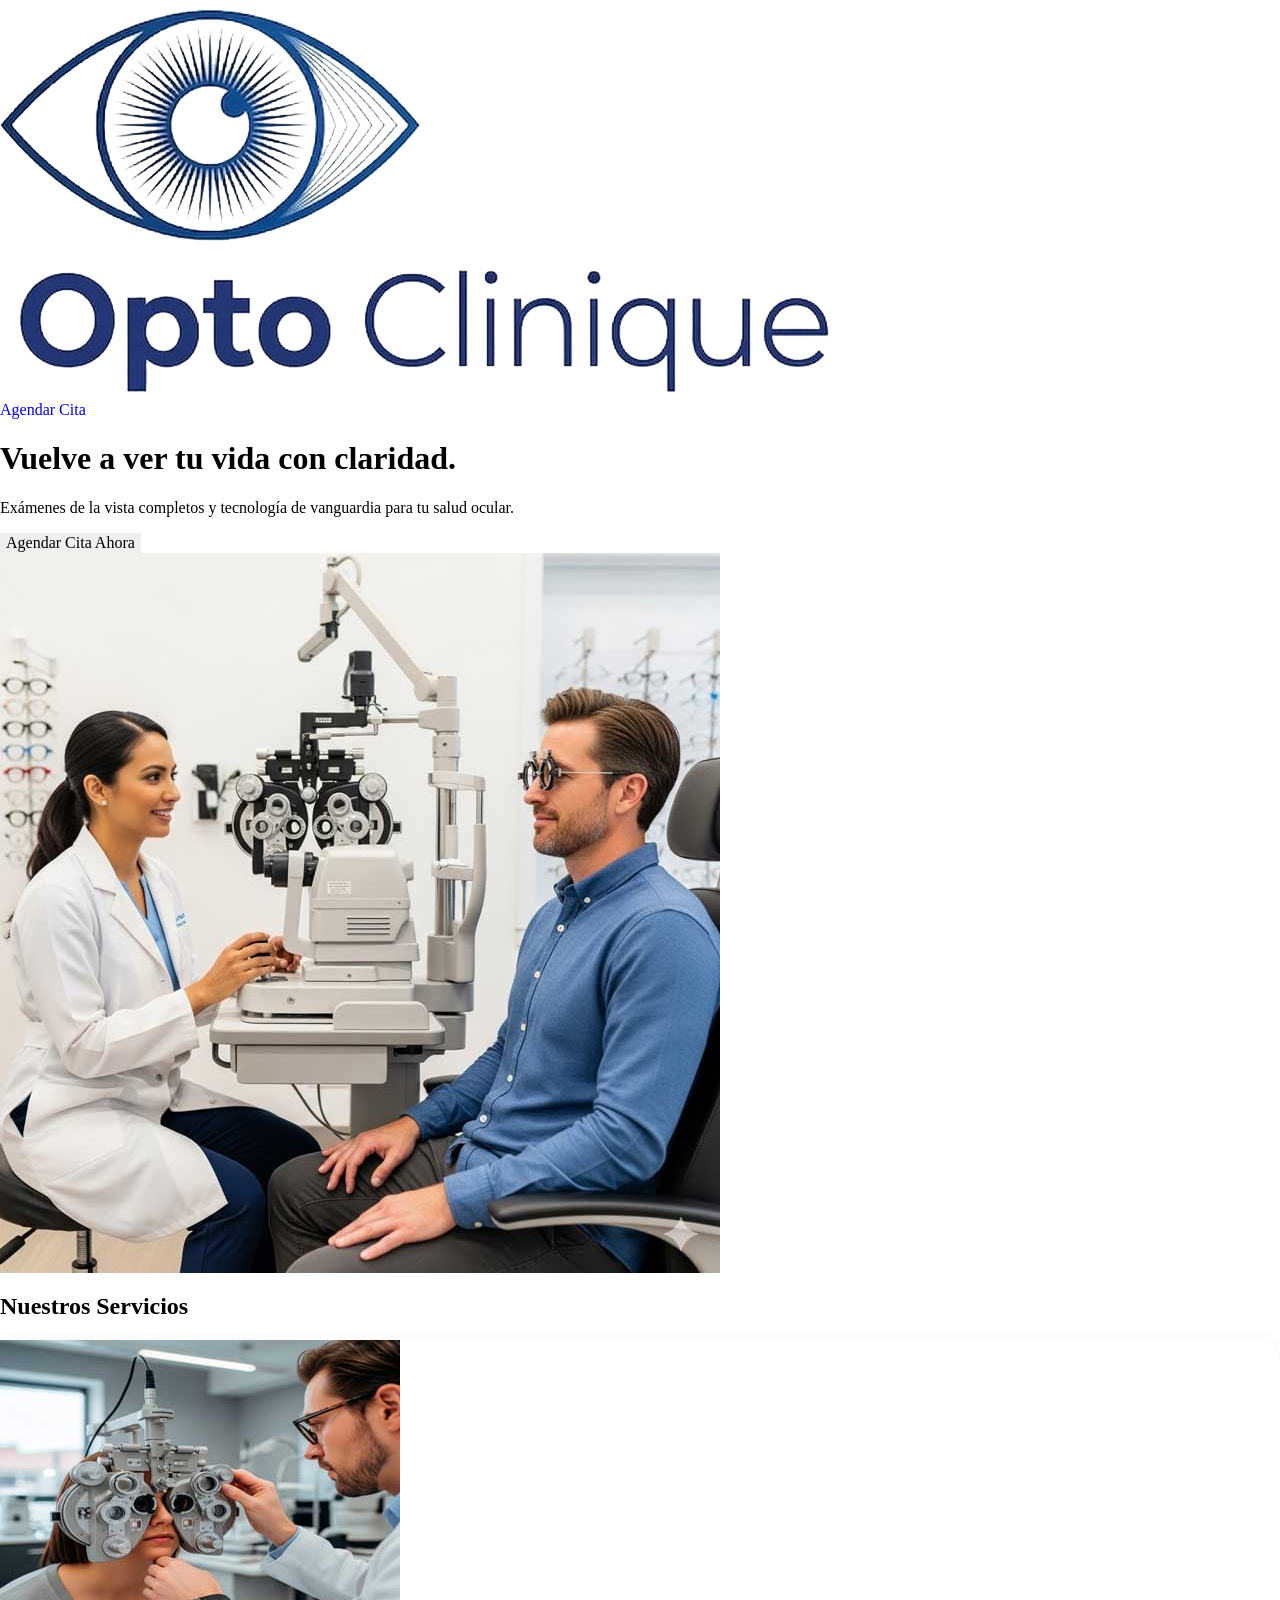
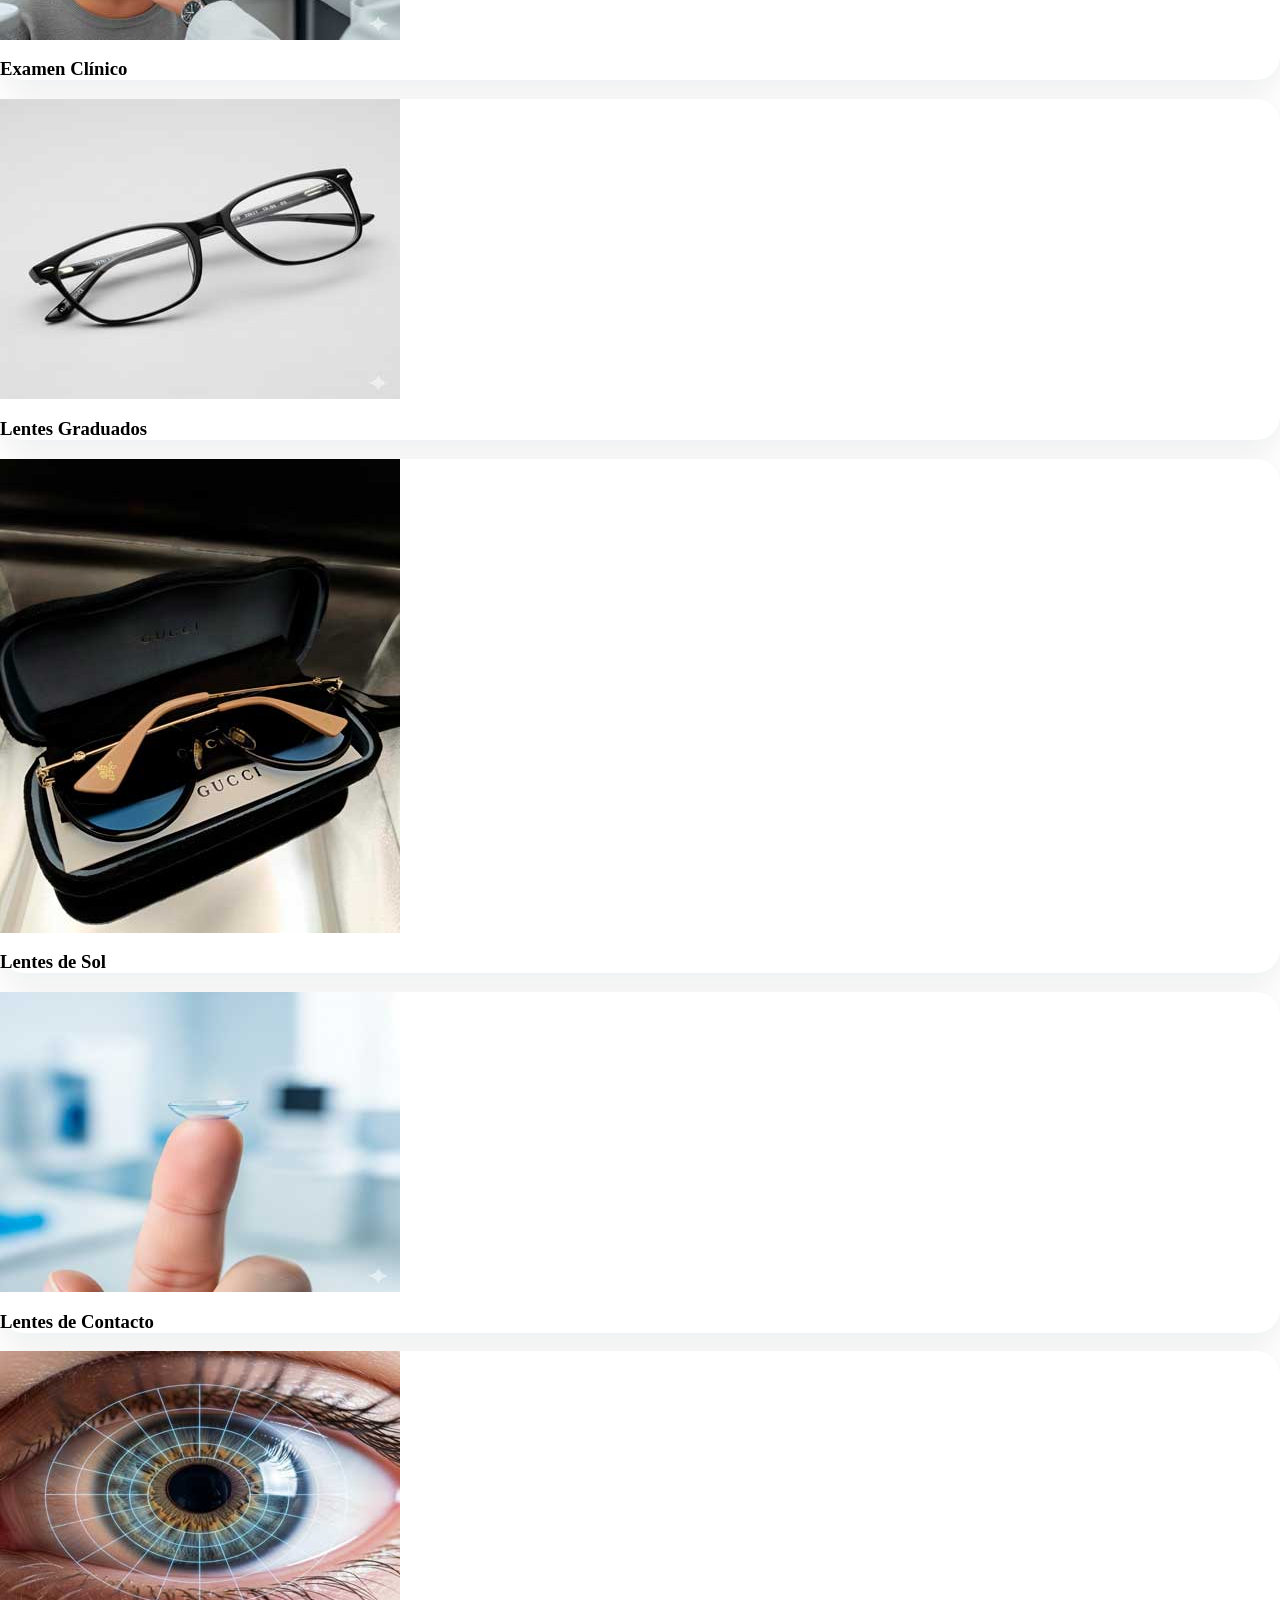
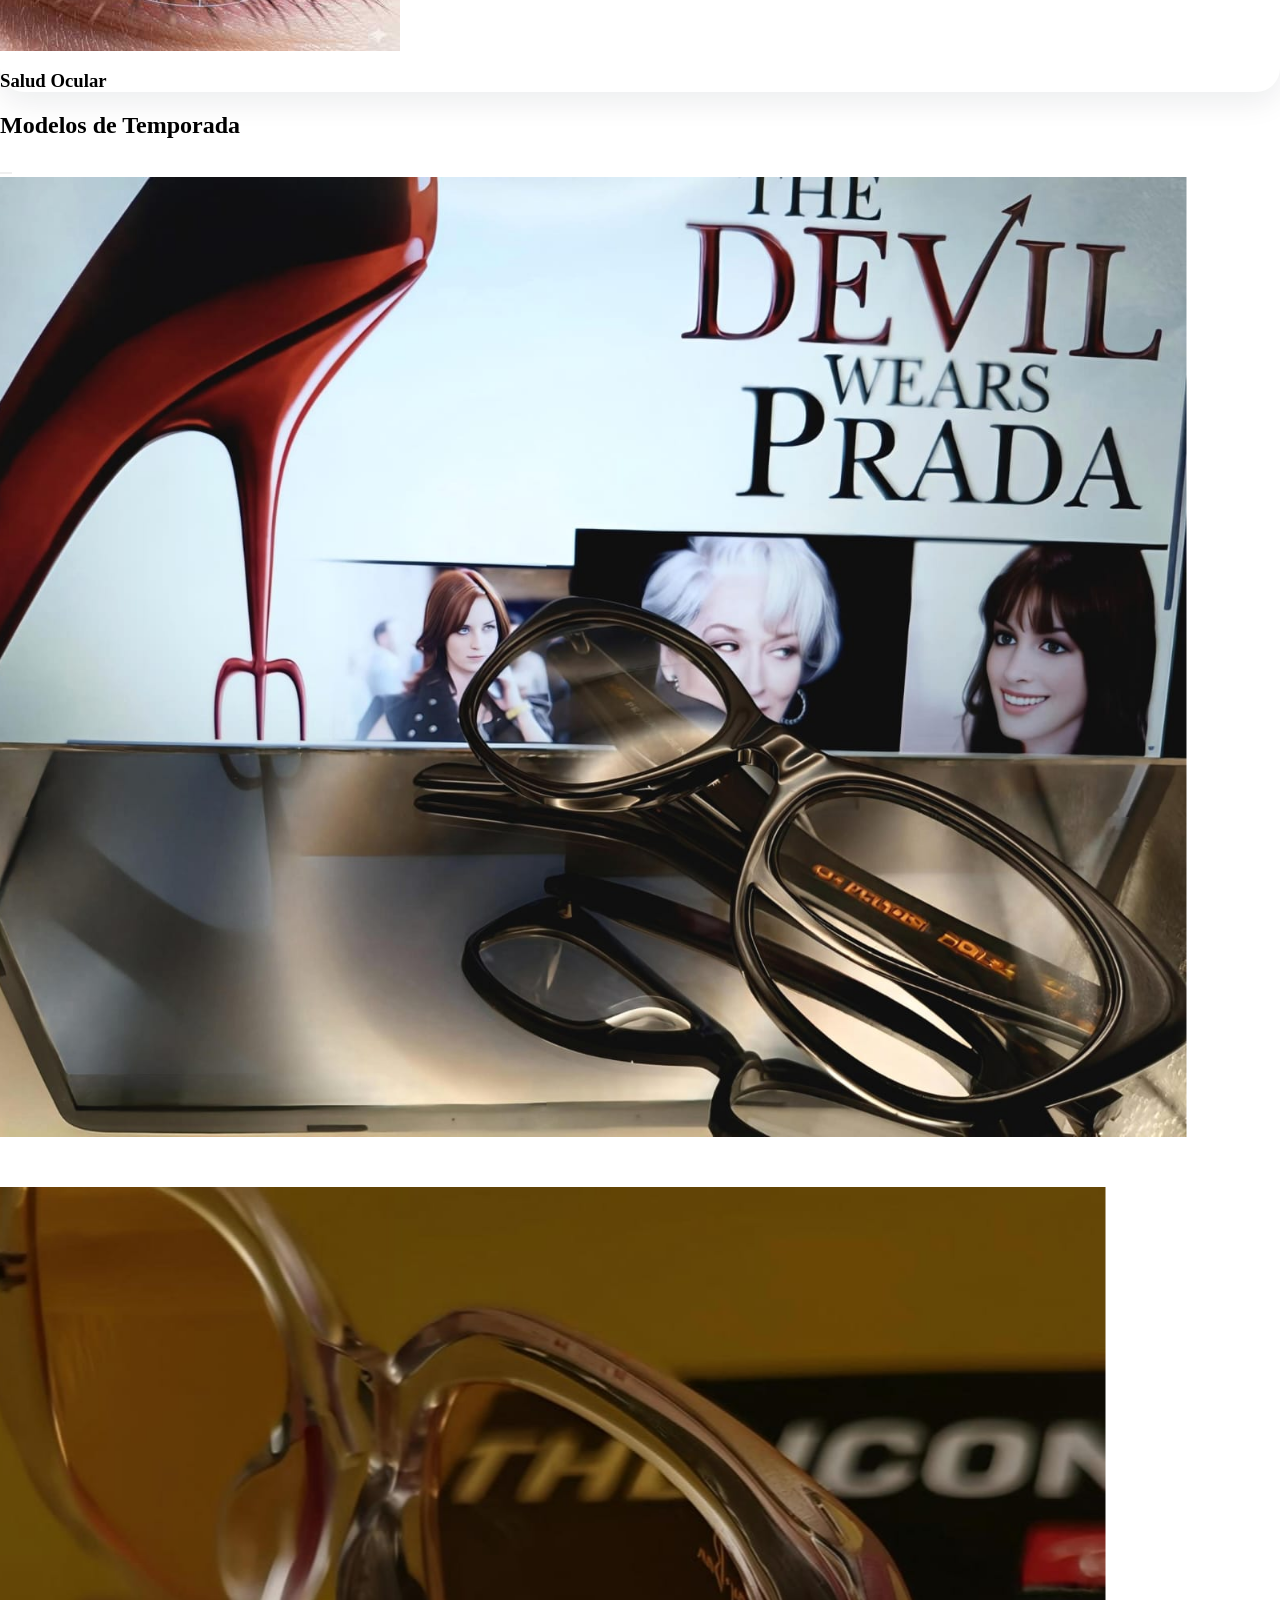
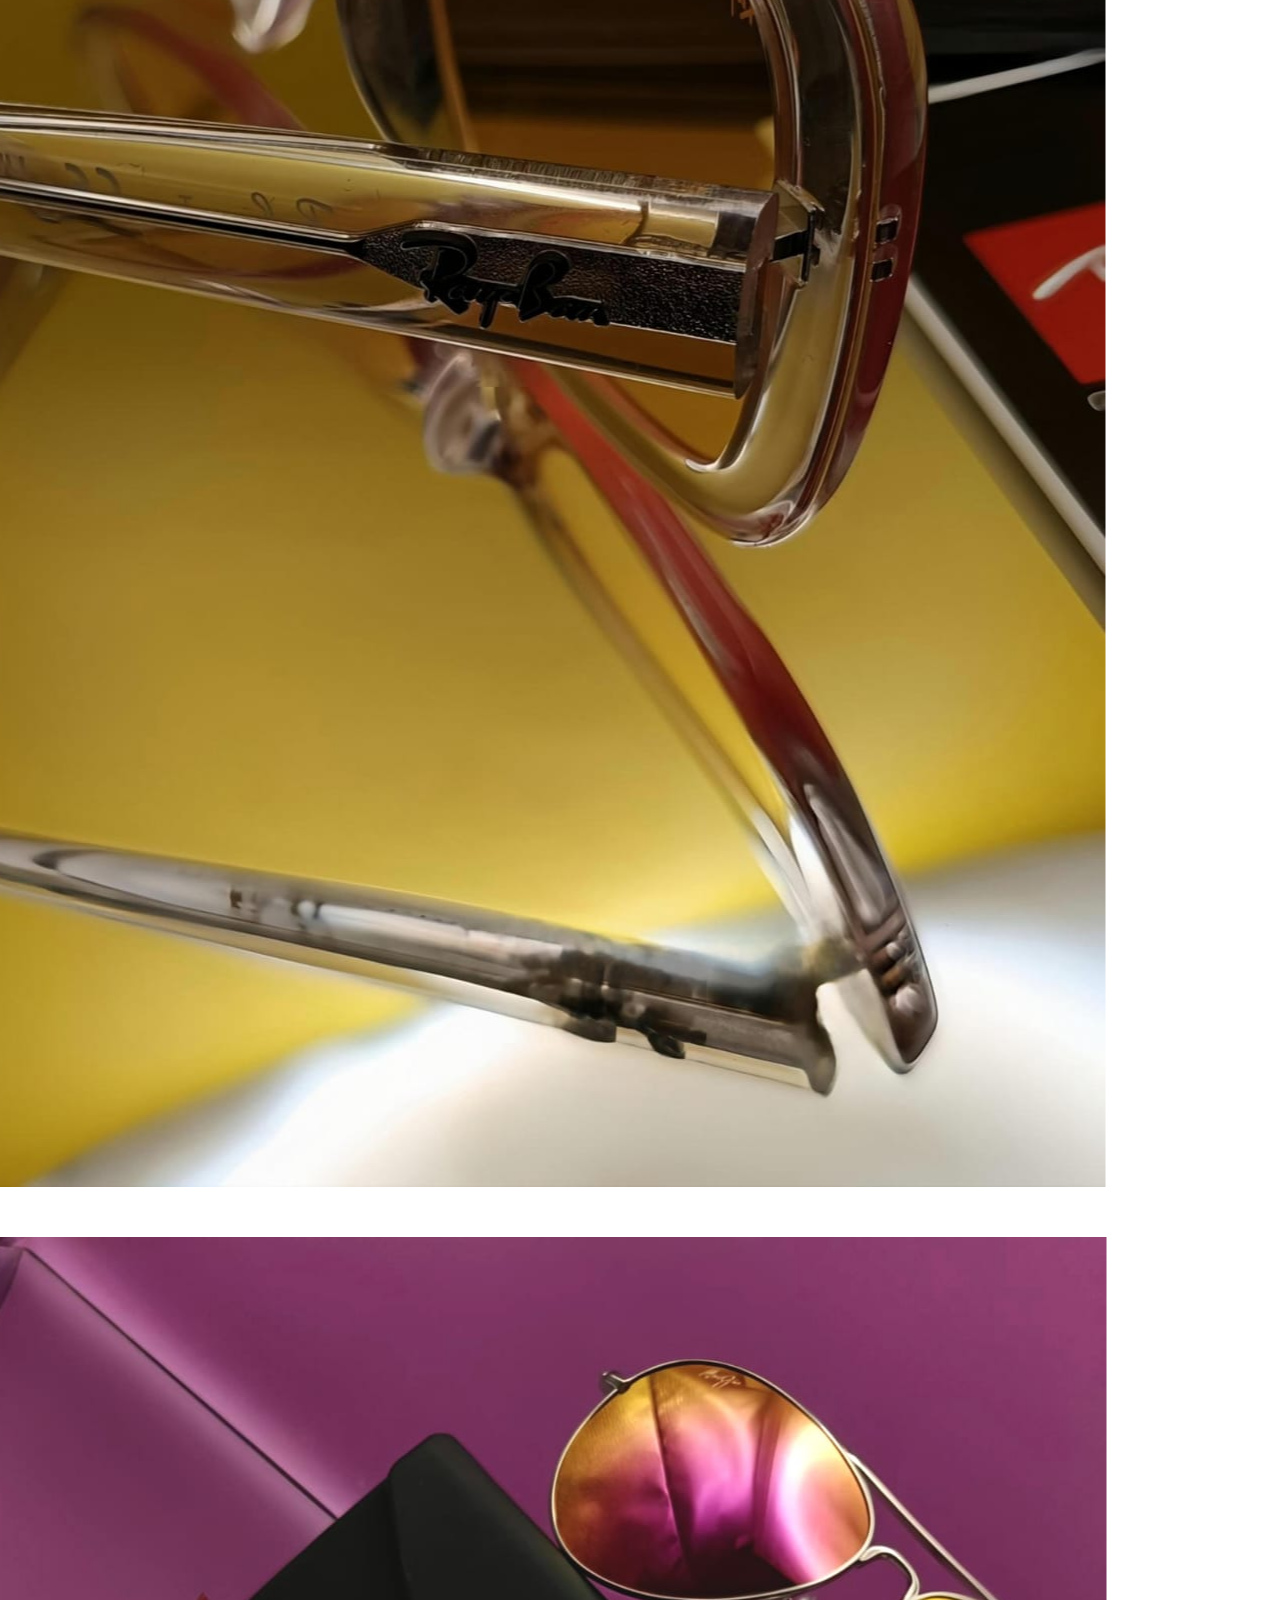
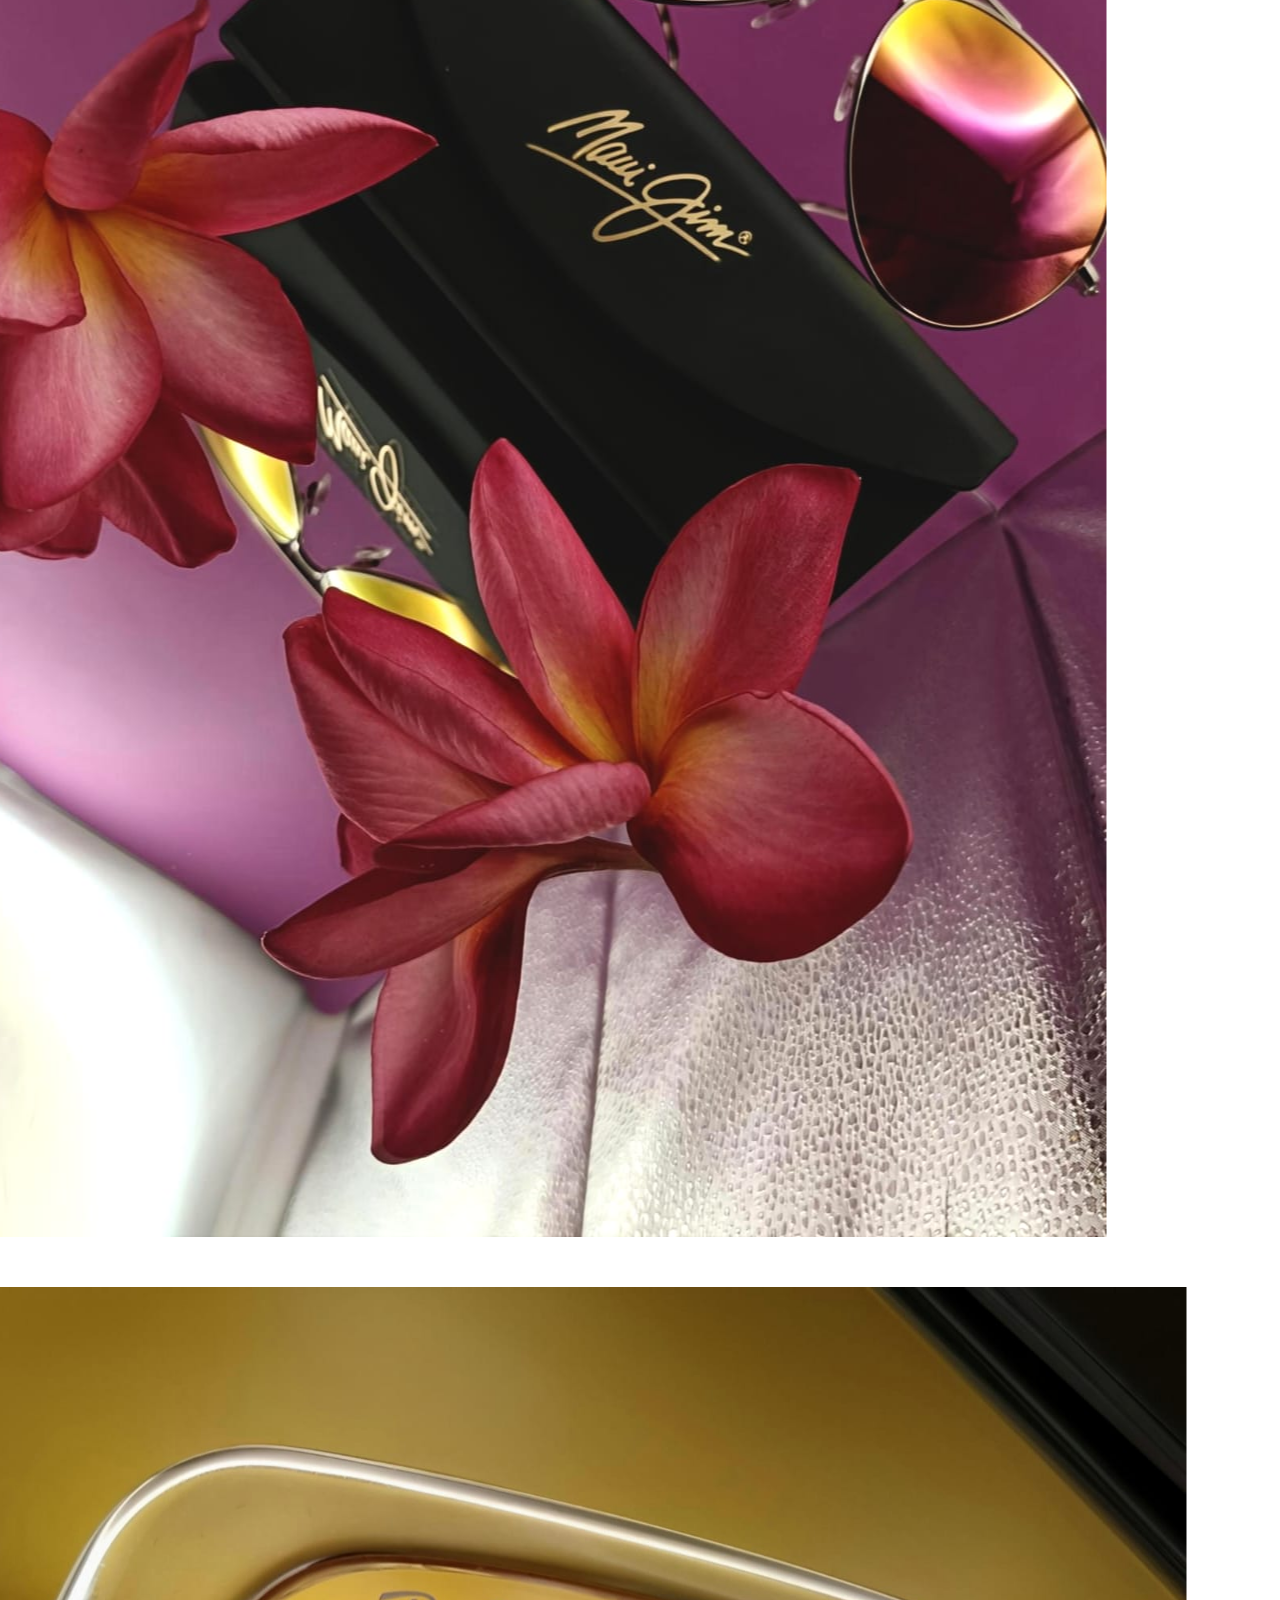
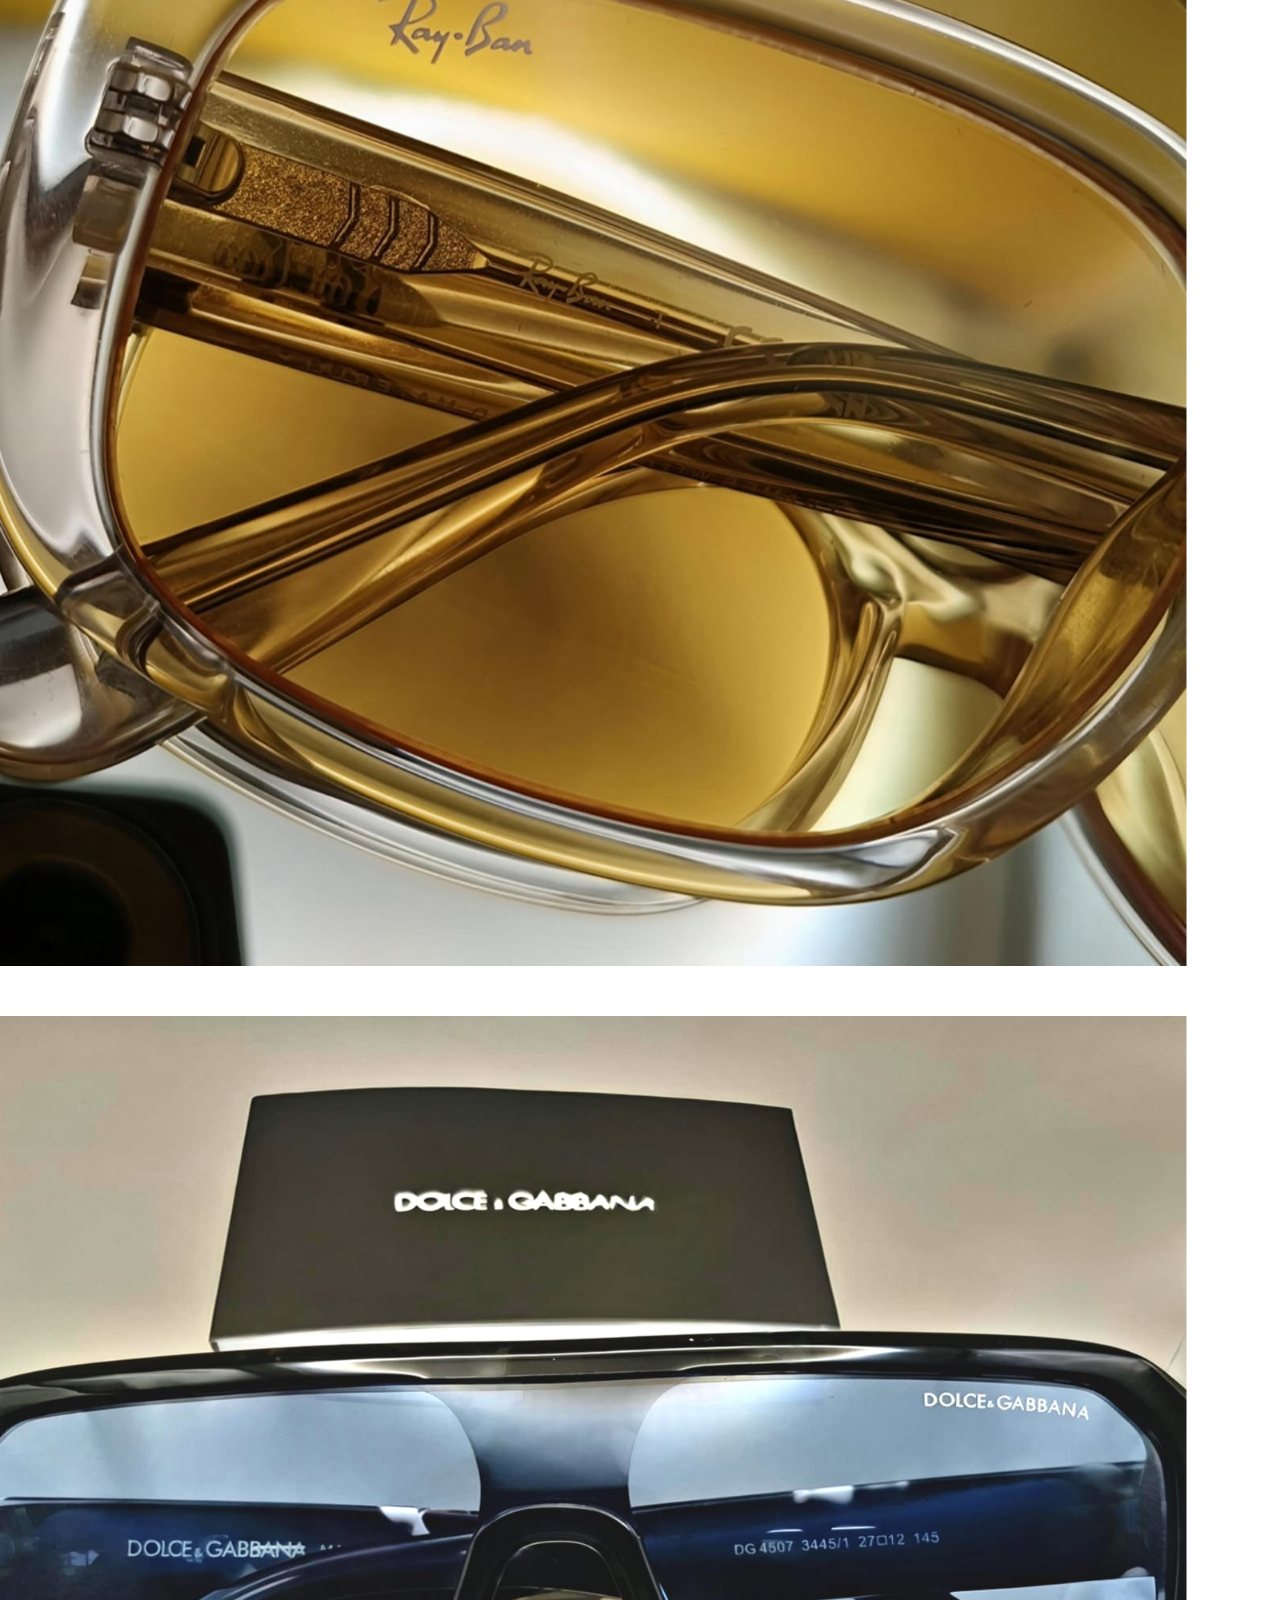
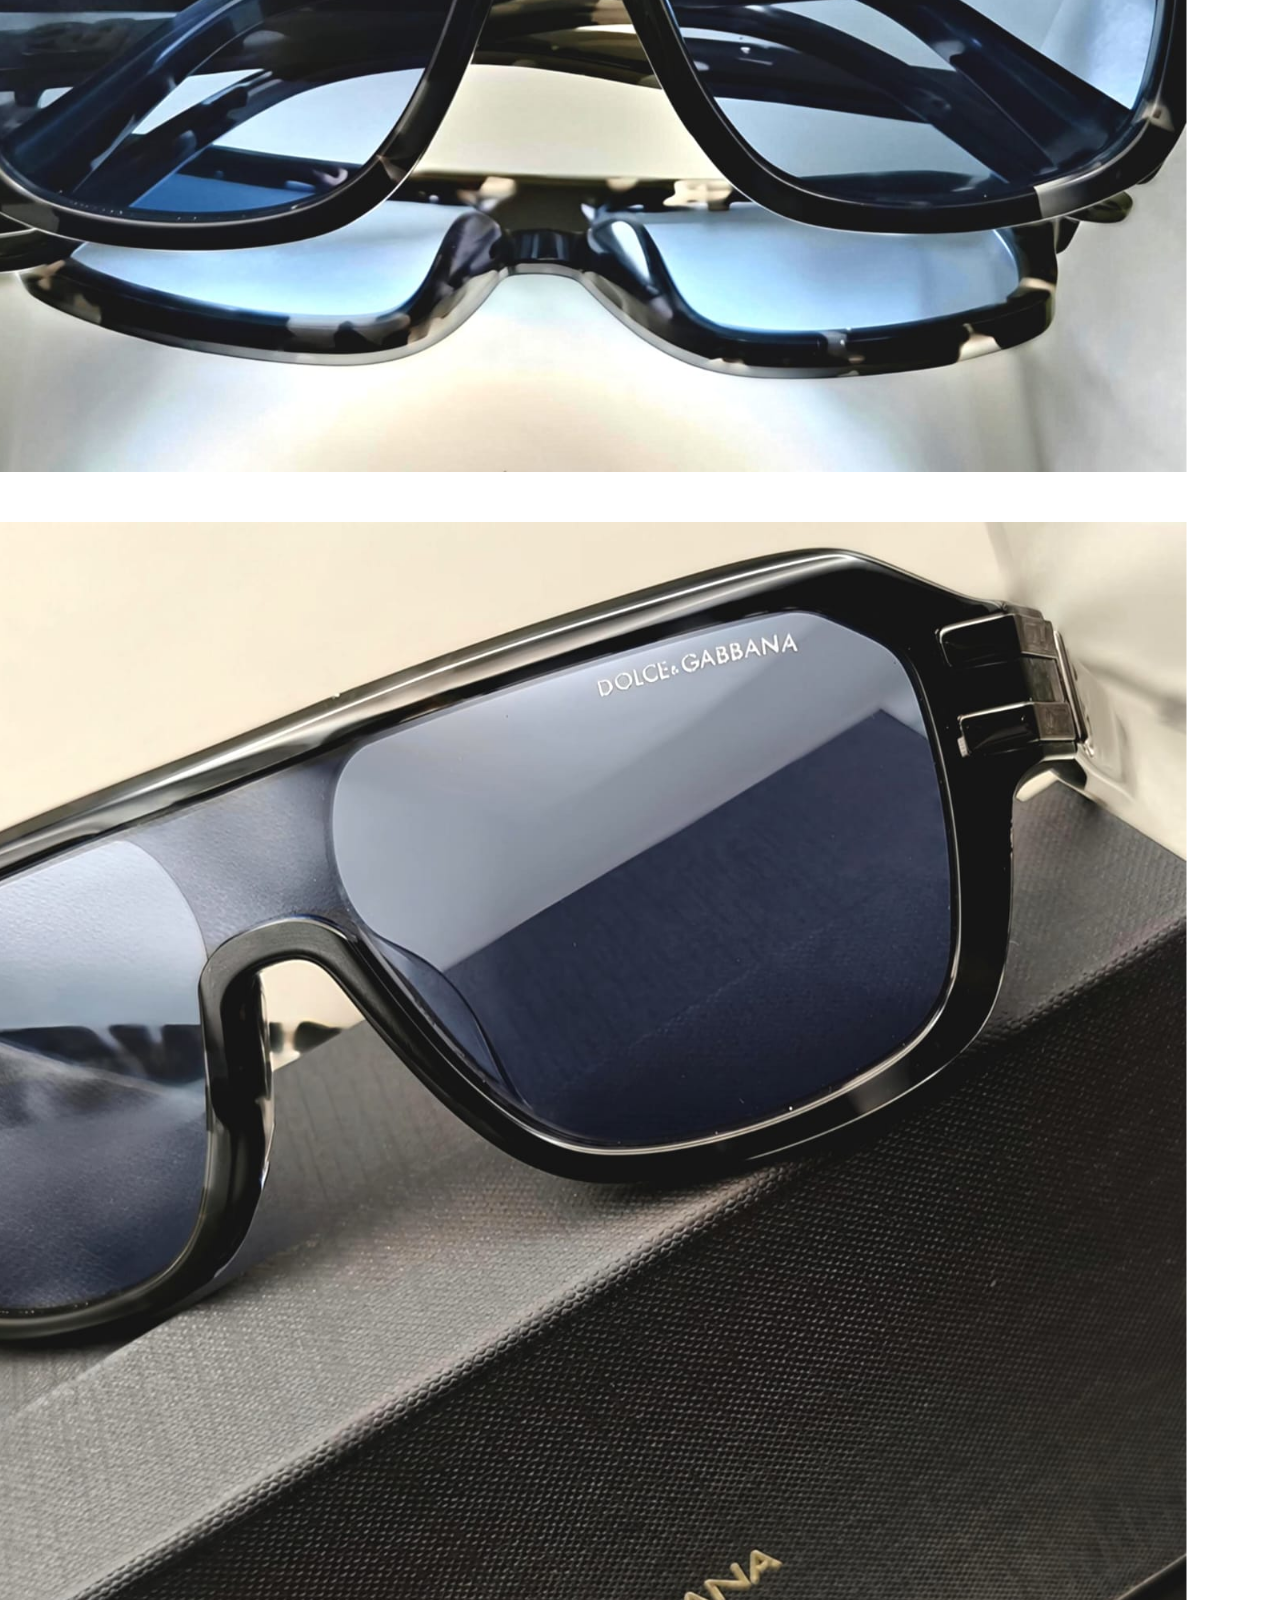
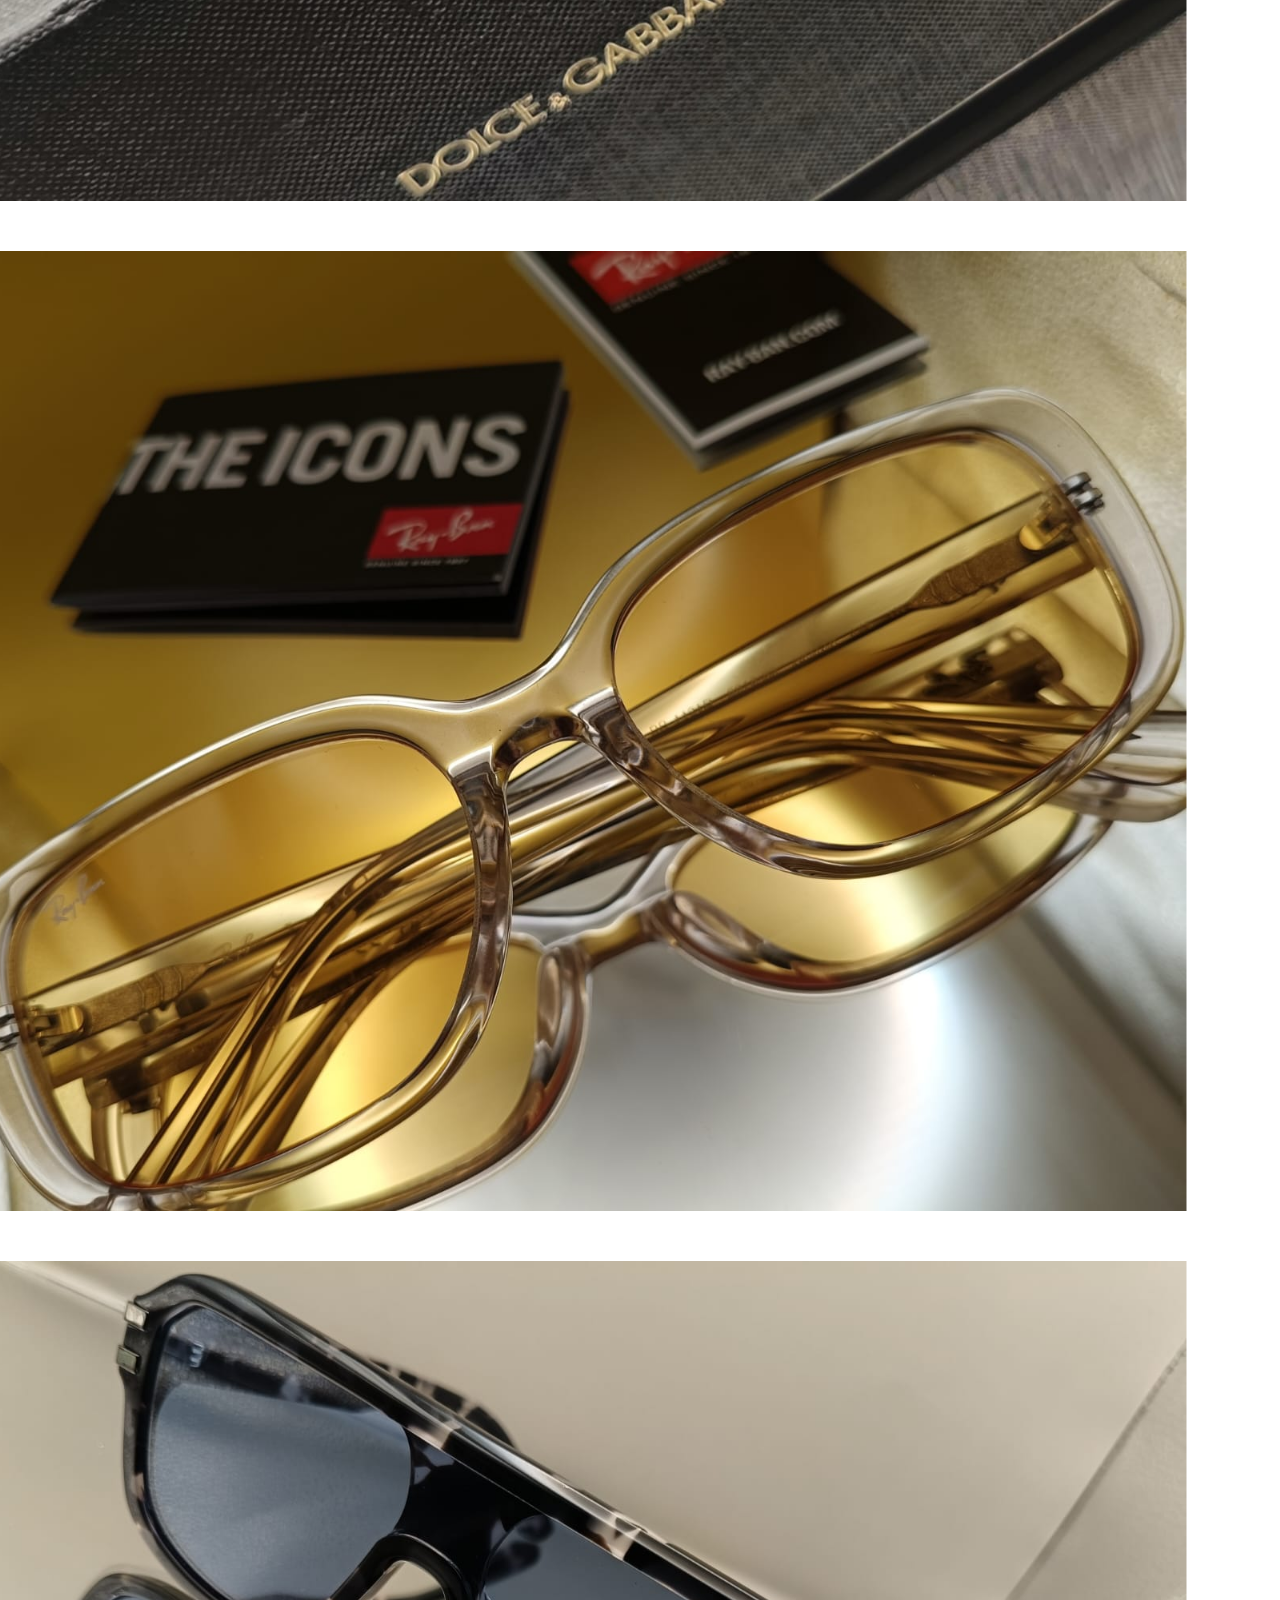
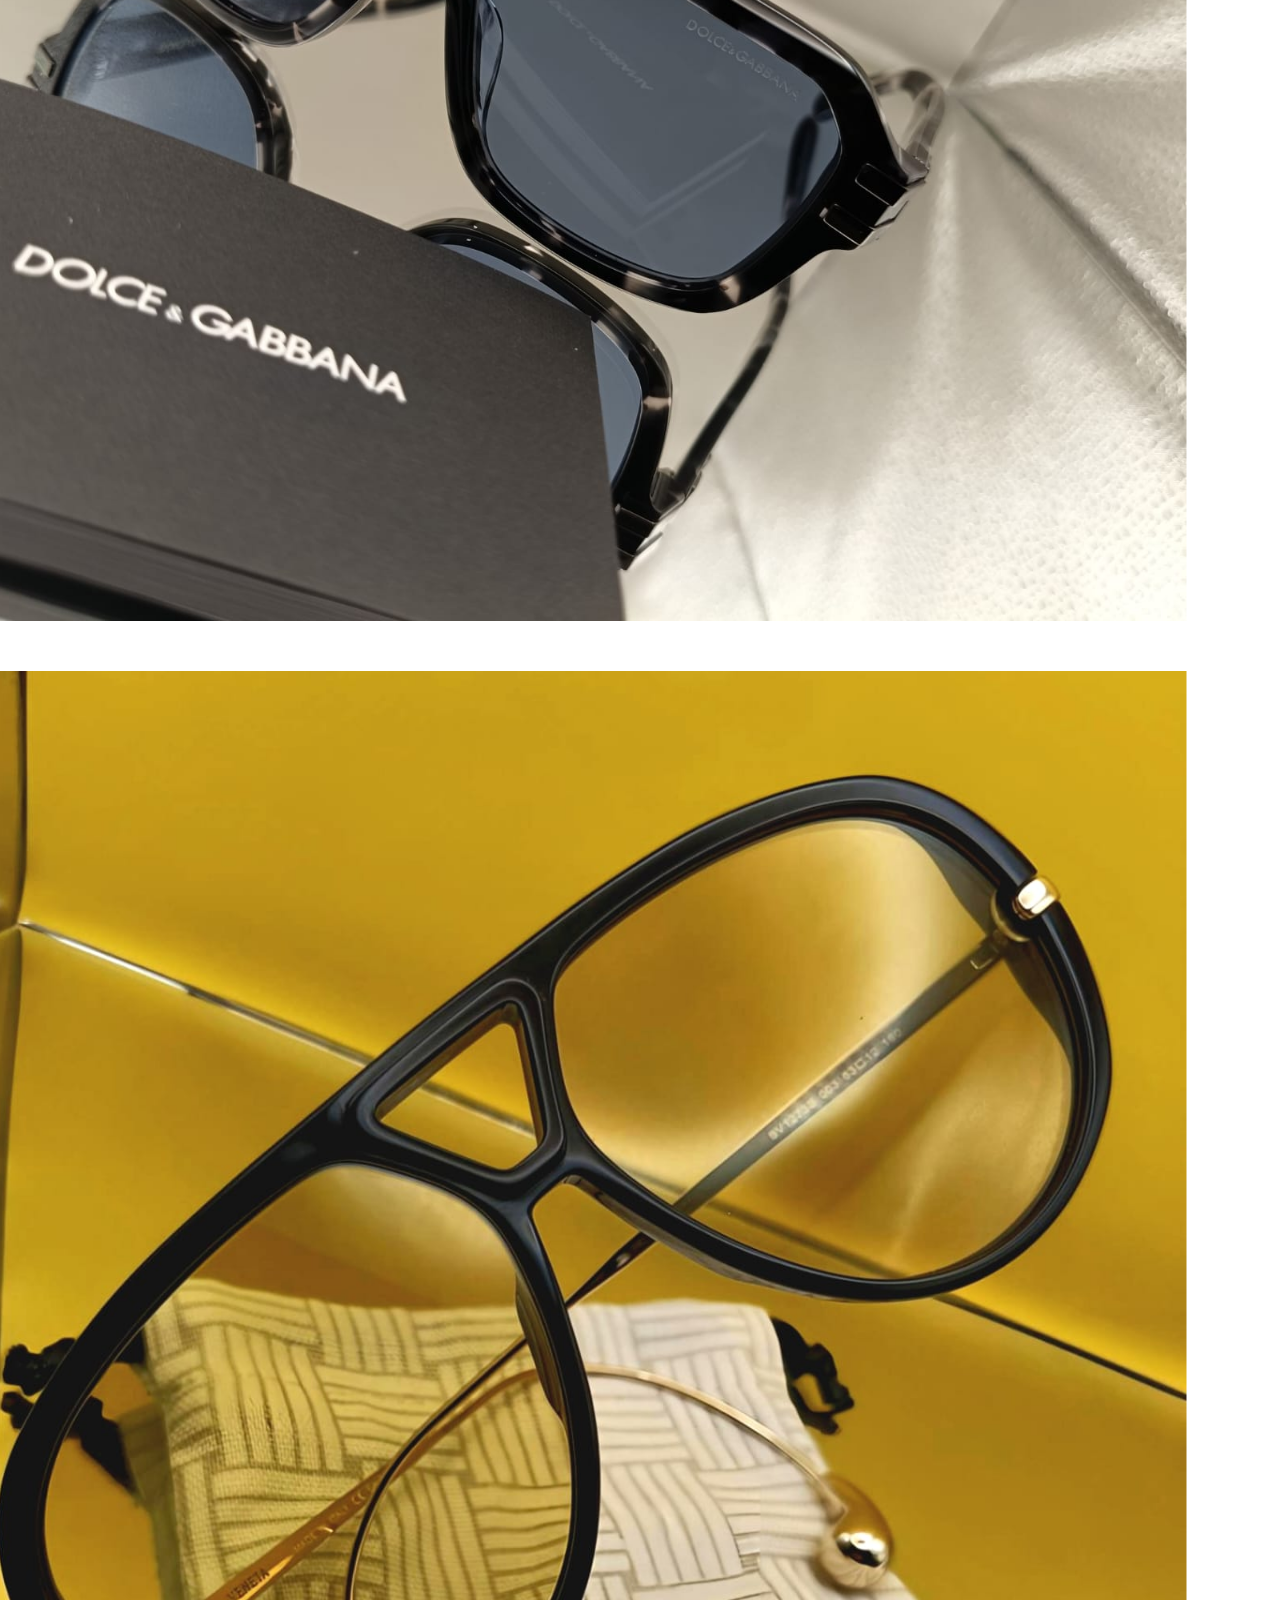
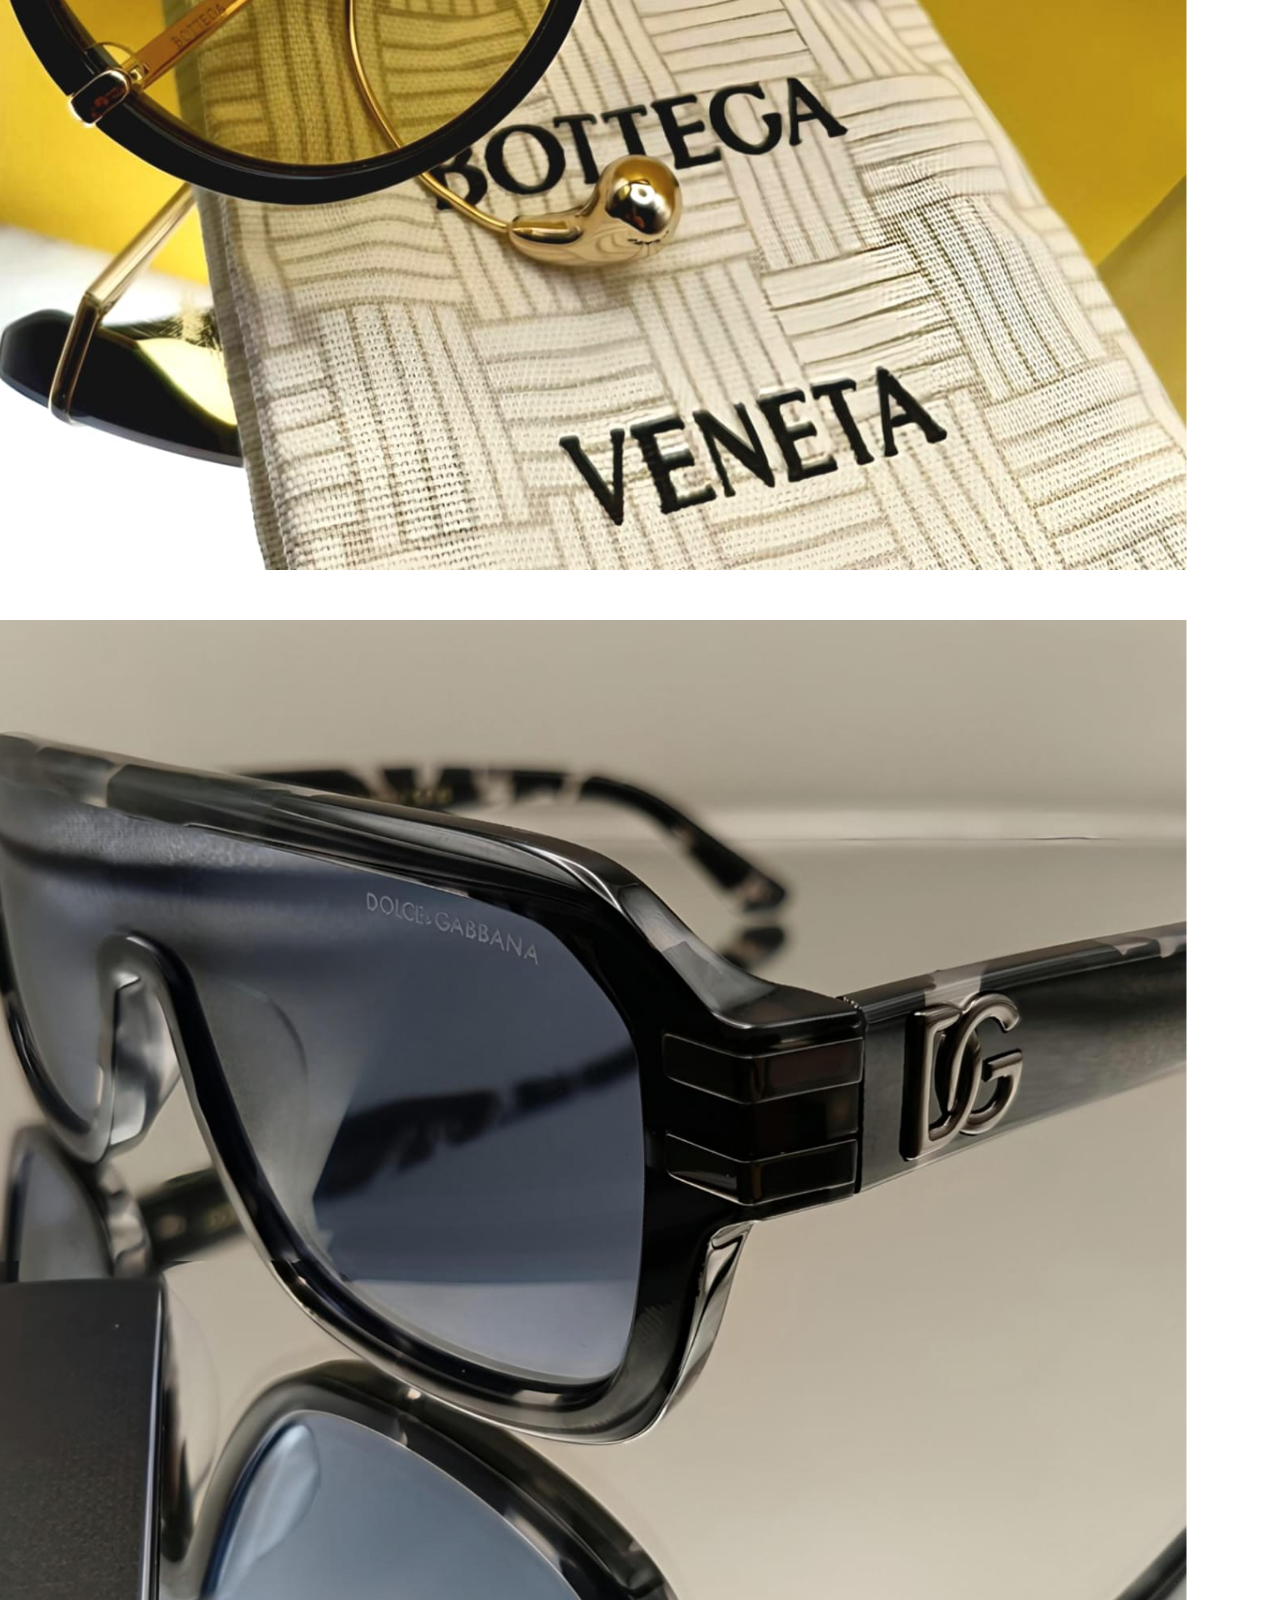
==== index.html @ f57ccebe "Version1 estable" ====
<!DOCTYPE html>
<html lang="es">
    <head>
        <meta charset="UTF-8">
        <meta name="viewport" content="width=device-width, initial-scale=1.0">
        <meta property="og:type" content="website">
        <meta property="og:url" content="https://tu-dominio.com/">
        <meta property="og:title"
            content="Opto Clinique | Salud Visual Especializada">
        <meta property="og:description"
            content="Vuelve a ver la vida con claridad. Agenda tu examen de la vista hoy mismo en Emiliano Zapata.">

        <meta property="og:image"
            content="https://tu-dominio.com/images/og-image.jpg">
        <meta property="og:image:width" content="1200">
        <meta property="og:image:height" content="630">

        <link rel="icon" type="image/x-icon" href="favicon.ico">
        <title>Opto Clinique | Expertos en salud visual</title>
        <meta name="description"
            content="Especialistas en optometría clínica. Examen de la vista profesional, adaptación de lentes y diagnóstico de salud visual.">
        <link rel="icon" type="image/x-icon" href="images/favicon.ico">

        <script src="https://cdn.tailwindcss.com"></script>
        <script src="https://unpkg.com/lucide@latest"></script>
        <link rel="stylesheet" href="style.css">
    </head>

    <body class="bg-slate-50 text-slate-800 font-sans">

        <nav
            class="sticky top-0 z-40 bg-white/80 backdrop-blur-md border-b border-slate-200">
            <div
                class="max-w-7xl mx-auto px-4 h-16 relative flex items-center justify-between">
                <div class="flex items-center gap-3">
                    <img src="images/logo.png" alt="Logo"
                        class="h-10 w-auto object-contain">
                    <img src="images/name.png" alt="Opto Clinique"
                        class="h-8 w-auto object-contain hidden md:block">
                </div>

                <div class="ml-auto">
                    <a
                        href="https://wa.me/527773394462?text=Hola%20me%20podr%C3%ADa%20dar%20m%C3%A1s%20informaci%C3%B3n%20sobre%20los%20servicios%20de%20OptoClinique%20por%20favor."
                        target="_blank"
                        class="bg-blue-600 hover:bg-blue-700 text-white px-5 py-2 rounded-full text-sm font-semibold transition inline-block whitespace-nowrap">
                        Agendar Cita
                    </a>
                </div>
            </div>
        </nav>

        <header
            class="relative bg-blue-900 text-white py-20 lg:py-32 overflow-hidden">
            <div
                class="max-w-7xl mx-auto px-4 grid lg:grid-cols-2 gap-12 items-center">
                <div class="z-10 text-center lg:text-left">
                    <h1
                        class="text-4xl lg:text-6xl font-extrabold leading-tight">
                        Vuelve a ver tu vida con <span
                            class="text-blue-400">claridad.</span>
                    </h1>
                    <p class="mt-6 text-lg text-blue-100">Exámenes de la vista
                        completos y tecnología de vanguardia para tu salud
                        ocular.</p>
                    <button onclick="toggleModal()"
                        class="mt-10 bg-white text-blue-900 px-8 py-4 rounded-xl font-bold hover:bg-blue-50 transition">
                        Agendar Cita Ahora
                    </button>
                </div>
                <div class="hidden lg:block">
                    <img src="images/optometrista.jpg" alt="Optometrista"
                        class="rounded-2xl shadow-2xl border-4 border-white/10 object-cover w-full h-[500px]">
                </div>
            </div>
        </header>

        <section class="py-20 max-w-7xl mx-auto px-4">
            <div class="text-center mb-16">
                <h2 class="text-3xl font-bold">Nuestros Servicios</h2>
                <div class="h-1 w-20 bg-blue-500 mx-auto mt-4"></div>
            </div>

            <div class="grid grid-cols-1 md:grid-cols-2 lg:grid-cols-5 gap-6">
                <article
                    class="service-card bg-white rounded-2xl shadow-sm border border-slate-100 p-6 cursor-pointer"
                    onclick="openServiceModal('Examen Clínico', 'images/examen_ocular.jpg', 'Realizamos una evaluación visual completa con equipo de última generación para detectar anomalías y corregir tu visión de forma precisa.')">
                    <img src="images/examen_ocular.jpg"
                        class="rounded-xl mb-4 h-40 w-full object-cover">
                    <h3 class="font-bold">Examen Clínico</h3>
                </article>

                <article
                    class="service-card bg-white rounded-2xl shadow-sm border border-slate-100 p-6 cursor-pointer"
                    onclick="openServiceModal('Lentes Graduados', 'images/lentes_graduado.jpg', 'Contamos con una amplia variedad de armazones y materiales de lentes (Antirreflejante, Blue Light, Fotocromáticos) para tu comodidad diaria.')">
                    <img src="images/lentes_graduado.jpg"
                        class="rounded-xl mb-4 h-40 w-full object-cover">
                    <h3 class="font-bold">Lentes Graduados</h3>
                </article>

                <article
                    class="service-card bg-white rounded-2xl shadow-sm border border-slate-100 p-6 cursor-pointer"
                    onclick="openServiceModal('Lentes de Sol', 'images/sol/lente2.jpg', 'Protege tus ojos de los rayos UV con modelos de temporada que combinan estilo y salud visual.')">
                    <img src="images/lente2.jpg"
                        class="rounded-xl mb-4 h-40 w-full object-cover">
                    <h3 class="font-bold">Lentes de Sol</h3>
                </article>

                <article
                    class="service-card bg-white rounded-2xl shadow-sm border border-slate-100 p-6 cursor-pointer"
                    onclick="openServiceModal('Lentes de Contacto', 'images/lentes_de_contacto.jpg', 'Adaptación profesional de lentes de contacto blandos, cosméticos y tóricos para quienes prefieren libertad total sin armazones.')">
                    <img src="images/lentes_de_contacto.jpg"
                        class="rounded-xl mb-4 h-40 w-full object-cover">
                    <h3 class="font-bold">Lentes de Contacto</h3>
                </article>

                <article
                    class="service-card bg-white rounded-2xl shadow-sm border border-slate-100 p-6 cursor-pointer"
                    onclick="openServiceModal('Salud Ocular', 'images/salud_ocular.jpg', 'Detección oportuna de padecimientos oculares y asesoría para el cuidado preventivo de tu vista.')">
                    <img src="images/salud_ocular.jpg"
                        class="rounded-xl mb-4 h-40 w-full object-cover">
                    <h3 class="font-bold">Salud Ocular</h3>
                </article>
            </div>
        </section>

        <section class="py-20 bg-slate-100 overflow-hidden">
            <div class="max-w-7xl mx-auto px-4 text-center mb-12">
                <h2 class="text-3xl font-bold">Modelos de Temporada</h2>
                <div class="h-1 w-20 bg-blue-500 mx-auto mt-4"></div>
            </div>

            <div class="relative max-w-7xl mx-auto">
                <button type="button" id="seasonPrevBtn"
                    class="absolute left-0 top-1/2 -translate-y-1/2 z-10 bg-white rounded-full w-12 h-12 shadow flex items-center justify-center hover:bg-slate-50 transition">
                    <i data-lucide="chevron-left"></i>
                </button>

                <div class="overflow-hidden px-14">
                    <div id="seasonCarouselTrack" class="flex gap-6 w-max">
                        <script>
                        const track = document.currentScript.parentElement;
                        for(let i=1; i<=26; i++) {
                            track.innerHTML += `
                                <article class="season-card min-w-[220px] max-w-[220px] bg-white p-3 rounded-2xl shadow transition">
                                    <div onclick="openGalleryModal(${i-1})" class="cursor-pointer overflow-hidden rounded-xl">
                                        <img src="images/photo${i}.jpg" alt="Modelo ${i}" class="w-full aspect-square object-cover rounded-xl" onerror="this.src='https://via.placeholder.com/220?text=Foto+${i}'">
                                    </div>
                                    <p class="text-center mt-2 font-bold text-sm">Modelo ${i}</p>
                                </article>`;
                        }
                    </script>
                    </div>
                </div>

                <button type="button" id="seasonNextBtn"
                    class="absolute right-0 top-1/2 -translate-y-1/2 z-10 bg-white rounded-full w-12 h-12 shadow flex items-center justify-center hover:bg-slate-50 transition">
                    <i data-lucide="chevron-right"></i>
                </button>
            </div>
        </section>

        <a
            href="https://wa.me/527773394462?text=Hola%20me%20podr%C3%ADa%20dar%20m%C3%A1s%20informaci%C3%B3n%20sobre%20los%20servicios%20de%20OptoClinique%20por%20favor."
            target="_blank"
            class="fixed bottom-6 right-6 bg-green-500 text-white p-4 rounded-full shadow-lg z-50 hover:scale-110 transition">
            <i data-lucide="message-circle" class="w-8 h-8"></i>
        </a>

        <div id="contactModal" class="fixed inset-0 z-[100] hidden">
            <div class="absolute inset-0 bg-slate-900/60 backdrop-blur-sm"
                onclick="toggleModal()"></div>
            <div
                class="absolute top-1/2 left-1/2 -translate-x-1/2 -translate-y-1/2 w-[95%] max-w-md bg-white rounded-3xl p-8 shadow-2xl">
                <h3 class="text-2xl font-bold mb-6">Agendar Cita</h3>
                <form action="https://api.web3forms.com/submit" method="POST"
                    class="space-y-4">
                    <input type="hidden" name="access_key"
                        value="TU_LLAVE_AQUI">
                    <input type="text" name="name" placeholder="Nombre Completo"
                        required
                        class="w-full p-3 bg-slate-100 rounded-xl outline-none">
                    <input type="tel" name="phone"
                        placeholder="WhatsApp / Teléfono" required
                        class="w-full p-3 bg-slate-100 rounded-xl outline-none">
                    <select name="service"
                        class="w-full p-3 bg-slate-100 rounded-xl outline-none">
                        <option>Agendar Examen de la Vista</option>
                        <option>Cotizar Armazones/Lentes</option>
                    </select>
                    <button type="submit"
                        class="w-full bg-blue-600 text-white font-bold py-4 rounded-xl hover:bg-blue-700 transition">Enviar
                        Solicitud</button>
                </form>
            </div>
        </div>

        <div id="serviceModal"
            class="fixed inset-0 z-[80] hidden flex items-center justify-center px-4">
            <div id="serviceModalOverlay"
                class="absolute inset-0 bg-slate-900/70 backdrop-blur-sm opacity-0 transition-all duration-300"
                onclick="closeServiceModal()"></div>
            <div id="serviceModalPanel"
                class="w-full max-w-3xl bg-white rounded-3xl shadow-2xl overflow-hidden opacity-0 scale-95 translate-y-4 transition-all duration-300 z-10">
                <div class="grid md:grid-cols-2">
                    <div class="h-64 md:h-full bg-slate-100">
                        <img id="serviceModalImage" src alt
                            class="w-full h-full object-cover">
                    </div>
                    <div class="p-8 relative">
                        <button type="button" onclick="closeServiceModal()"
                            class="absolute top-4 right-4 text-slate-400 hover:text-slate-700">
                            <i data-lucide="x" class="w-6 h-6"></i>
                        </button>
                        <h3 id="serviceModalTitle"
                            class="text-2xl font-bold text-slate-900 mb-4"></h3>
                        <p id="serviceModalDescription"
                            class="text-slate-600 leading-relaxed text-sm"></p>
                        <div class="mt-8">
                            <button type="button"
                                onclick="toggleModal(); closeServiceModal();"
                                class="bg-blue-600 hover:bg-blue-700 text-white px-6 py-3 rounded-xl font-semibold transition">Agendar
                                Cita</button>
                        </div>
                    </div>
                </div>
            </div>
        </div>

        <div id="galleryModal"
            class="fixed inset-0 z-[90] hidden flex items-center justify-center px-4">
            <div id="galleryModalOverlay"
                class="absolute inset-0 bg-black/85 opacity-0 transition-all duration-300"
                onclick="closeGalleryModal()"></div>
            <div id="galleryModalPanel"
                class="relative w-full max-w-2xl opacity-0 scale-95 translate-y-4 transition-all duration-300 z-10 text-center">
                <button onclick="showPrevGalleryImage()"
                    class="absolute left-[-20px] md:left-[-60px] top-1/2 -translate-y-1/2 text-white bg-blue-600/50 hover:bg-blue-600 p-2 rounded-full transition z-20">
                    <i data-lucide="chevron-left" class="w-8 h-8"></i>
                </button>
                <button onclick="showNextGalleryImage()"
                    class="absolute right-[-20px] md:right-[-60px] top-1/2 -translate-y-1/2 text-white bg-blue-600/50 hover:bg-blue-600 p-2 rounded-full transition z-20">
                    <i data-lucide="chevron-right" class="w-8 h-8"></i>
                </button>
                <div class="bg-white rounded-3xl overflow-hidden shadow-2xl">
                    <img id="galleryModalImage" src alt
                        class="w-full max-h-[75vh] object-contain">
                    <div class="p-4 bg-white">
                        <h4 id="galleryModalTitle"
                            class="font-bold text-slate-800"></h4>
                    </div>
                </div>
                <button onclick="closeGalleryModal()"
                    class="mt-6 text-white bg-red-500 hover:bg-red-600 px-4 py-2 rounded-full text-sm font-bold transition">Cerrar</button>
            </div>
        </div>

        <footer class="bg-slate-900 text-slate-400 py-12">
            <div class="max-w-7xl mx-auto px-4 text-center">
                <h4 class="text-white font-bold mb-4">Opto Clinique</h4>
                <div class="flex justify-center gap-6 text-xs mb-6">
                    <a onclick="toggleLegal()"
                        class="hover:text-blue-400">Aviso de Privacidad</a>
                </div>
                <div id="legalSection"
                    class="hidden text-xs text-left max-w-2xl mx-auto bg-slate-800 p-6 rounded-lg leading-relaxed">
                    <p class="font-bold mb-2 uppercase">Aviso de Privacidad
                        Integral</p>
                    <p>De conformidad con la Ley Federal de Protección de Datos
                        Personales en Posesión de los Particulares, OPTO
                        CLINIQUE es responsable del tratamiento de sus
                        datos...</p>
                </div>
                <p class="text-[10px] mt-8">JAMPA solutions | &copy; 2026 Todos
                    los derechos reservados.</p>
            </div>
        </footer>

        <script src="script.js"></script>
        <script>lucide.createIcons();</script>
    </body>
</html>
---- style.css ----
/* =========================================================
   RESET BÁSICO Y CONFIGURACIÓN GLOBAL
   - Ajustes generales para consistencia visual
   ========================================================= */
*,
*::before,
*::after {
    box-sizing: border-box;
}

html {
    scroll-behavior: smooth;
}

body {
    margin: 0;
    padding: 0;
}

/* =========================================================
   VARIABLES DEL PROYECTO
   - Colores y valores reutilizables
   - Útiles para futuras mejoras y mantenimiento
   ========================================================= */
:root {
    --color-primary: #2563eb;
    --color-primary-dark: #1d4ed8;
    --color-secondary: #0f172a;
    --color-success: #22c55e;
    --color-text: #1e293b;
    --color-text-soft: #64748b;
    --color-bg: #f8fafc;
    --color-white: #ffffff;
    --color-border: #e2e8f0;
    --shadow-soft: 0 10px 30px rgba(15, 23, 42, 0.08);
    --shadow-medium: 0 18px 40px rgba(15, 23, 42, 0.12);
    --radius-lg: 1rem;
    --radius-xl: 1.5rem;
    --radius-2xl: 1.75rem;
}

/* =========================================================
   IMÁGENES
   - Evita comportamientos extraños en layouts responsivos
   ========================================================= */
img {
    max-width: 100%;
    display: block;
}

/* =========================================================
   ENLACES
   - Base para que todos los links se sientan consistentes
   ========================================================= */
a {
    text-decoration: none;
}

/* =========================================================
   BOTONES
   - Mejora ligera de interacción
   - Útil cuando luego agreguemos más componentes
   ========================================================= */
button {
    border: none;
    cursor: pointer;
    font: inherit;
}

button:focus-visible,
a:focus-visible,
input:focus-visible,
textarea:focus-visible,
select:focus-visible {
    outline: 3px solid rgba(37, 99, 235, 0.25);
    outline-offset: 3px;
}

/* =========================================================
   FORMULARIOS
   - Normalización visual
   - Evita estilos inconsistentes entre navegadores
   ========================================================= */
input,
textarea,
select {
    font: inherit;
}

textarea {
    resize: vertical;
    min-height: 90px;
}

/* =========================================================
   MODAL
   - Ajustes complementarios al modal de contacto
   - Preparado para futuras animaciones
   ========================================================= */
#contactModal {
    transition: opacity 0.25s ease;
}

#contactModal.hidden {
    display: none;
}

/* =========================================================
   SECCIÓN LEGAL
   - Control visual del bloque desplegable del footer
   ========================================================= */
#legalSection {
    transition: all 0.25s ease;
}

/* =========================================================
   TARJETAS DE SERVICIOS Y GALERÍA
   - Micro-mejoras visuales reutilizables
   ========================================================= */
.service-card,
.gallery-card {
    border-radius: var(--radius-xl);
    background: var(--color-white);
    box-shadow: var(--shadow-soft);
}

/* =========================================================
   UTILIDADES DE IMAGEN
   - Para asegurar buena presentación al reutilizar clases
   ========================================================= */
.object-cover-center {
    object-fit: cover;
    object-position: center;
}

/* =========================================================
   WHATSAPP FLOAT
   - Ajustes finos del botón flotante
   ========================================================= */
.whatsapp-float {
    box-shadow: 0 10px 25px rgba(34, 197, 94, 0.35);
}

.whatsapp-float:hover {
    transform: translateY(-2px) scale(1.06);
}

/* =========================================================
   NAVEGACIÓN
   - Soporte visual extra para navbar sticky
   ========================================================= */
nav {
    transition: background-color 0.25s ease, box-shadow 0.25s ease;
}

/* =========================================================
   HERO
   - Utilidades por si más adelante animamos o refinamos
   ========================================================= */
.hero-overlay-soft {
    position: absolute;
    inset: 0;
    background: linear-gradient(
        135deg,
        rgba(15, 23, 42, 0.08),
        rgba(37, 99, 235, 0.08)
    );
    pointer-events: none;
}

/* =========================================================
   FOOTER
   - Mejora legibilidad de textos largos legales
   ========================================================= */
footer p,
footer a,
footer span {
    line-height: 1.6;
}

/* =========================================================
   TRANSICIONES SUAVES GLOBALES
   - Mantiene coherencia de interacción visual
   ========================================================= */
.transition-base {
    transition: all 0.25s ease;
}

/* =========================================================
   SOMBRAS REUTILIZABLES
   - Útiles para siguientes componentes del proyecto
   ========================================================= */
.shadow-soft {
    box-shadow: var(--shadow-soft);
}

.shadow-medium {
    box-shadow: var(--shadow-medium);
}

/* =========================================================
   RADIOS REUTILIZABLES
   - Sistema básico de esquinas
   ========================================================= */
.rounded-project-lg {
    border-radius: var(--radius-lg);
}

.rounded-project-xl {
    border-radius: var(--radius-xl);
}

.rounded-project-2xl {
    border-radius: var(--radius-2xl);
}

/* =========================================================
   MODAL DE SERVICIOS
   - Suaviza la animación del panel
   ========================================================= */
#serviceModalPanel {
    will-change: transform, opacity;
}

#serviceModalOverlay {
    will-change: opacity;
}

/* =========================================================
   CARRUSEL DE MODELOS
   - Optimización visual y de animación
   ========================================================= */
.season-carousel-track {
    will-change: transform;
    user-select: none;
    touch-action: pan-y;
}

.season-card img {
    pointer-events: none;
}

/* =========================================================
   MODAL DE GALERÍA
   - Optimización visual
   ========================================================= */
#galleryModalPanel {
    will-change: transform, opacity;
}

#galleryModalOverlay {
    will-change: opacity;
}

/* =========================================================
   TARJETAS DE SERVICIOS INTERACTIVAS
   - Mejora visual al pasar y hacer clic
   ========================================================= */
.service-card {
    transition: transform 0.25s ease, box-shadow 0.25s ease;
}

.service-card:hover {
    transform: translateY(-4px);
}

/* =========================================================
   AJUSTES RESPONSIVOS
   - Espaciados y detalles para pantallas pequeñas
   ========================================================= */
@media (max-width: 768px) {
    html {
        font-size: 15px;
    }

    #legalSection {
        font-size: 0.7rem;
    }
}

/* =========================================================
   ACCESIBILIDAD / REDUCCIÓN DE MOVIMIENTO
   - Respeta preferencias del usuario
   ========================================================= */
@media (prefers-reduced-motion: reduce) {
    html {
        scroll-behavior: auto;
    }

    *,
    *::before,
    *::after {
        animation: none !important;
        transition: none !important;
    }
}
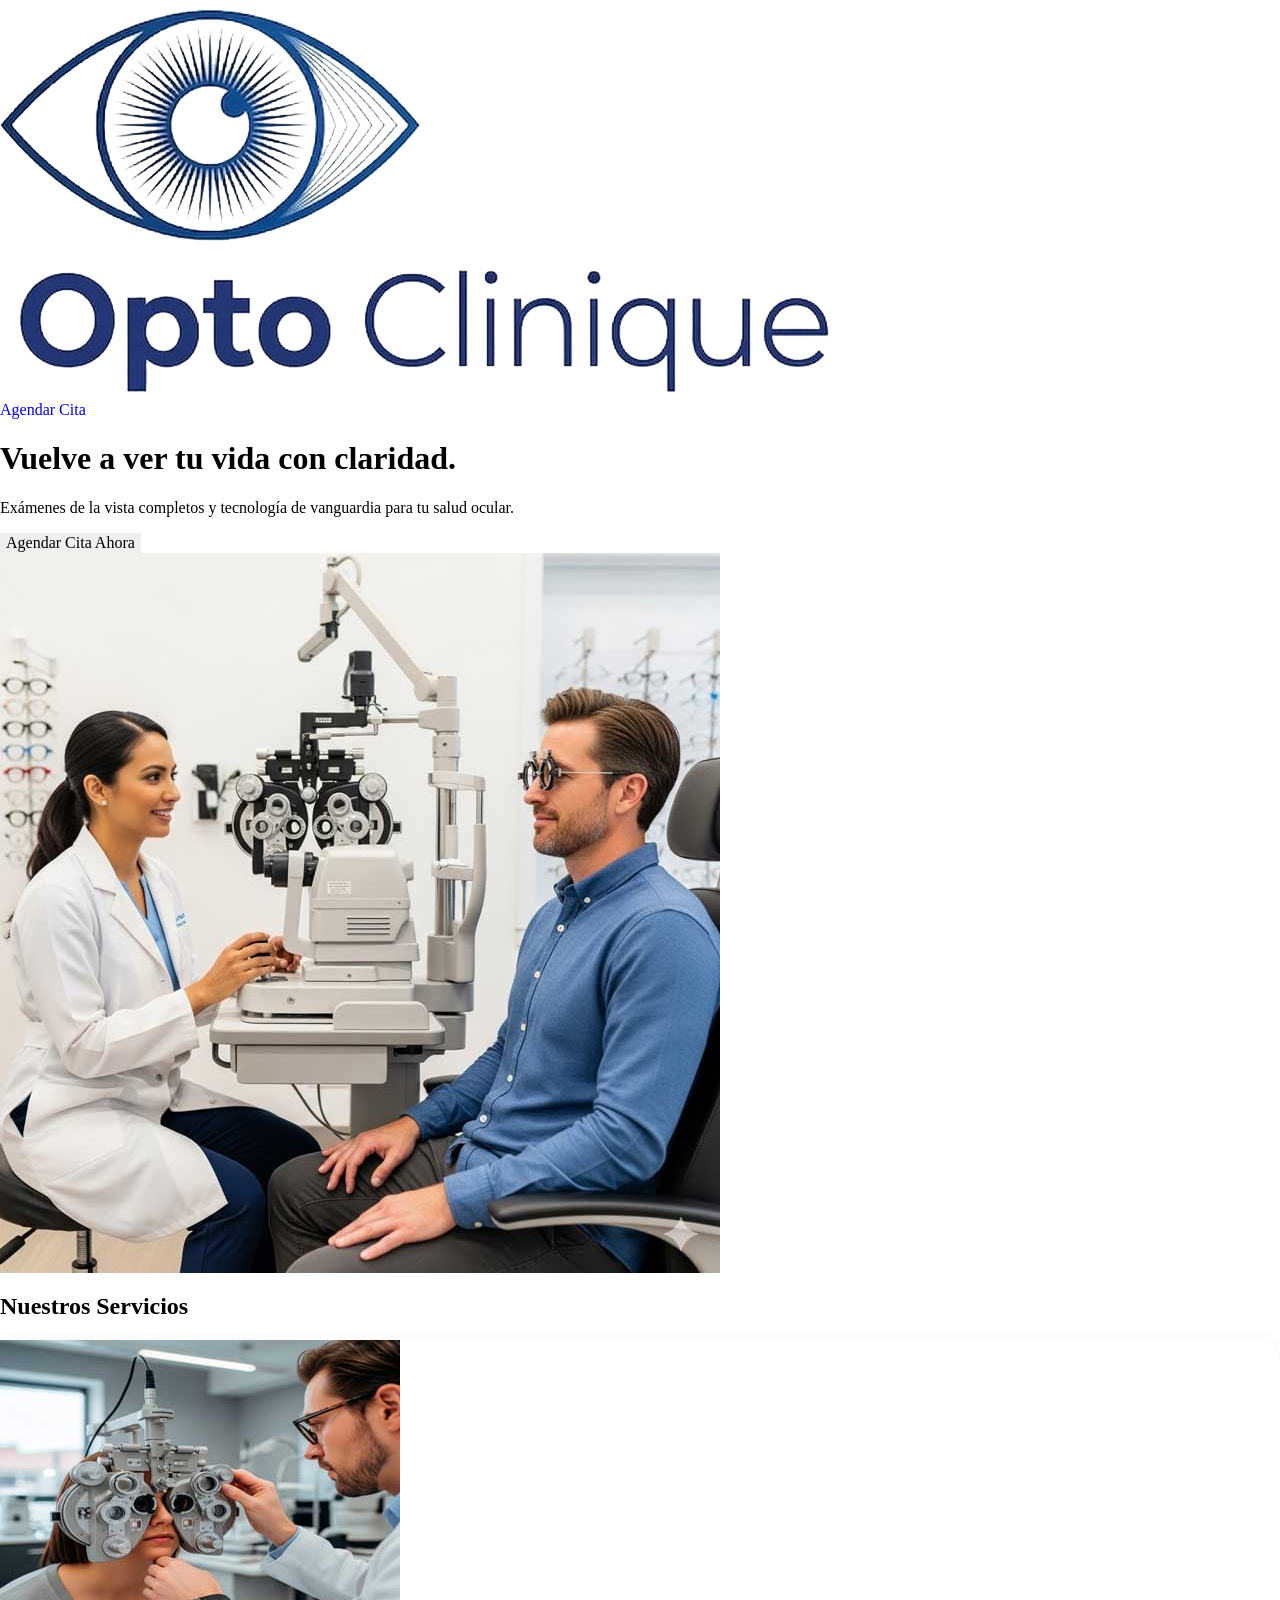
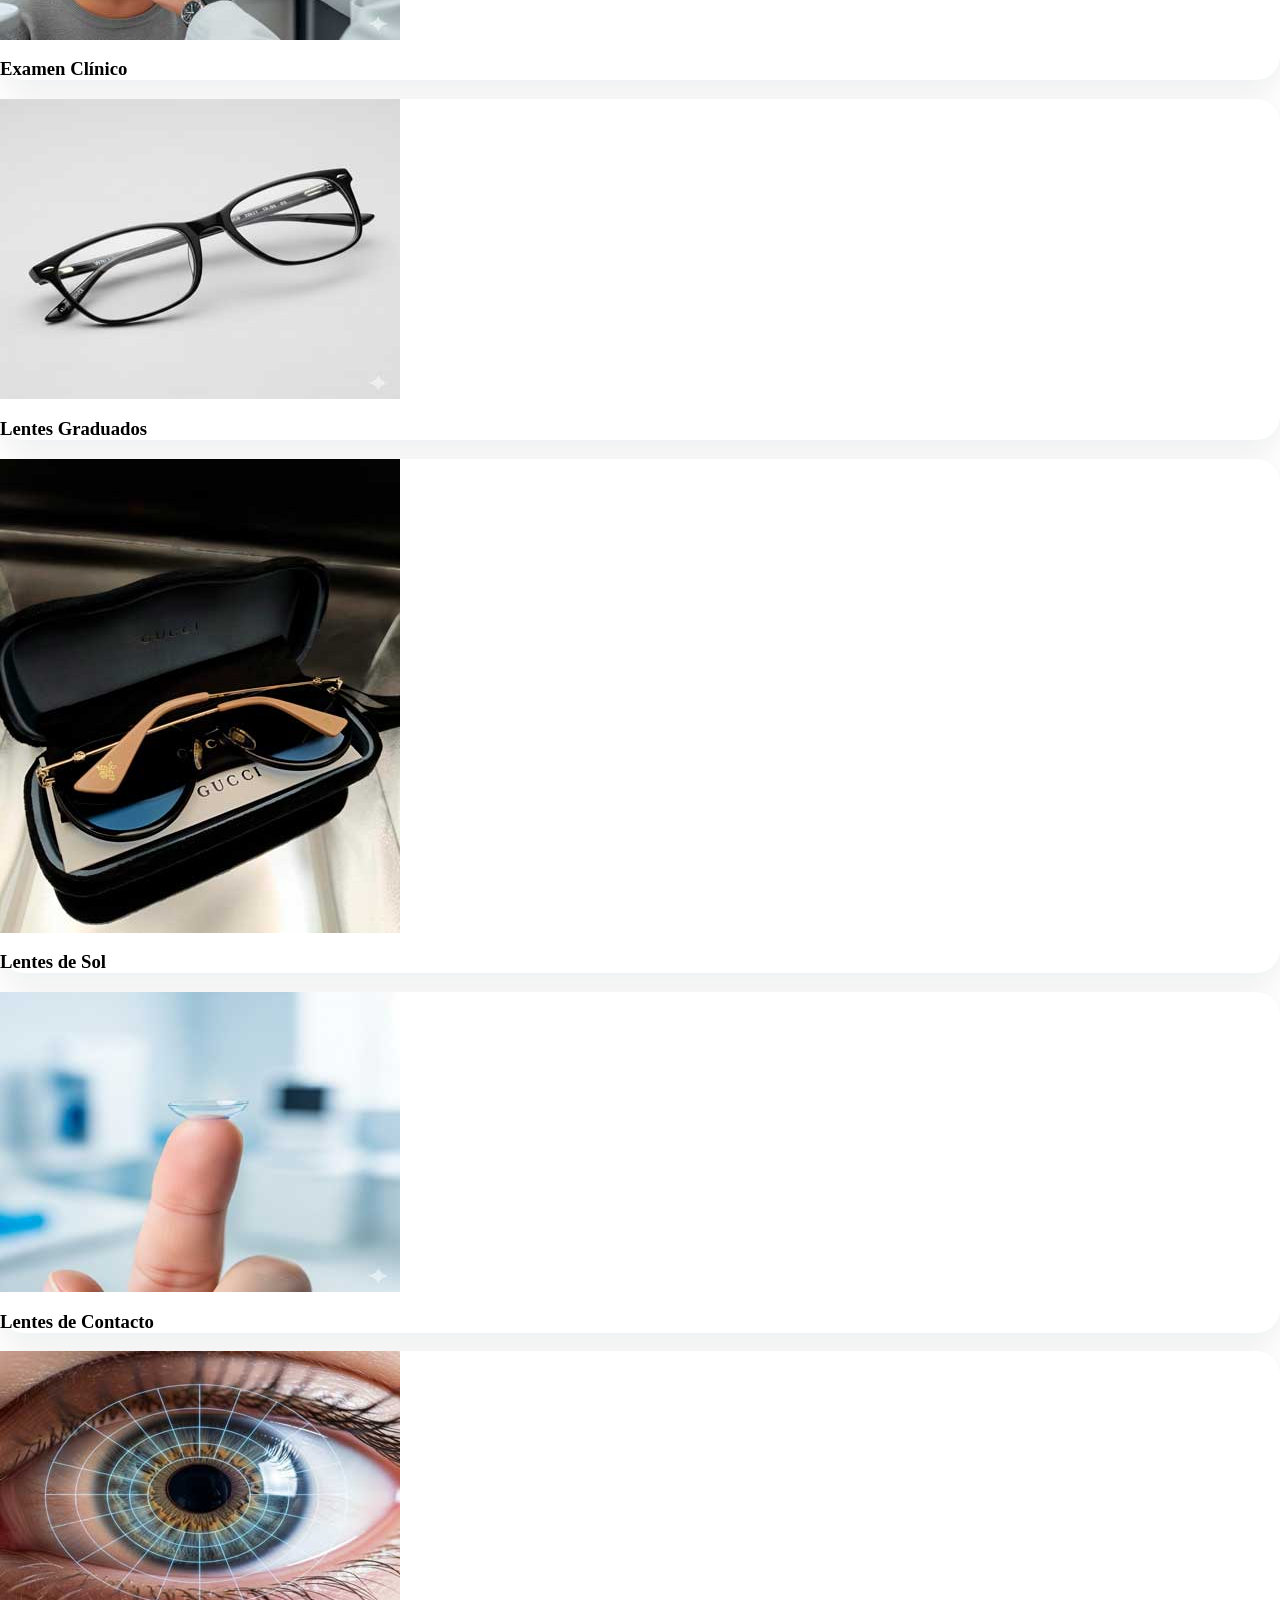
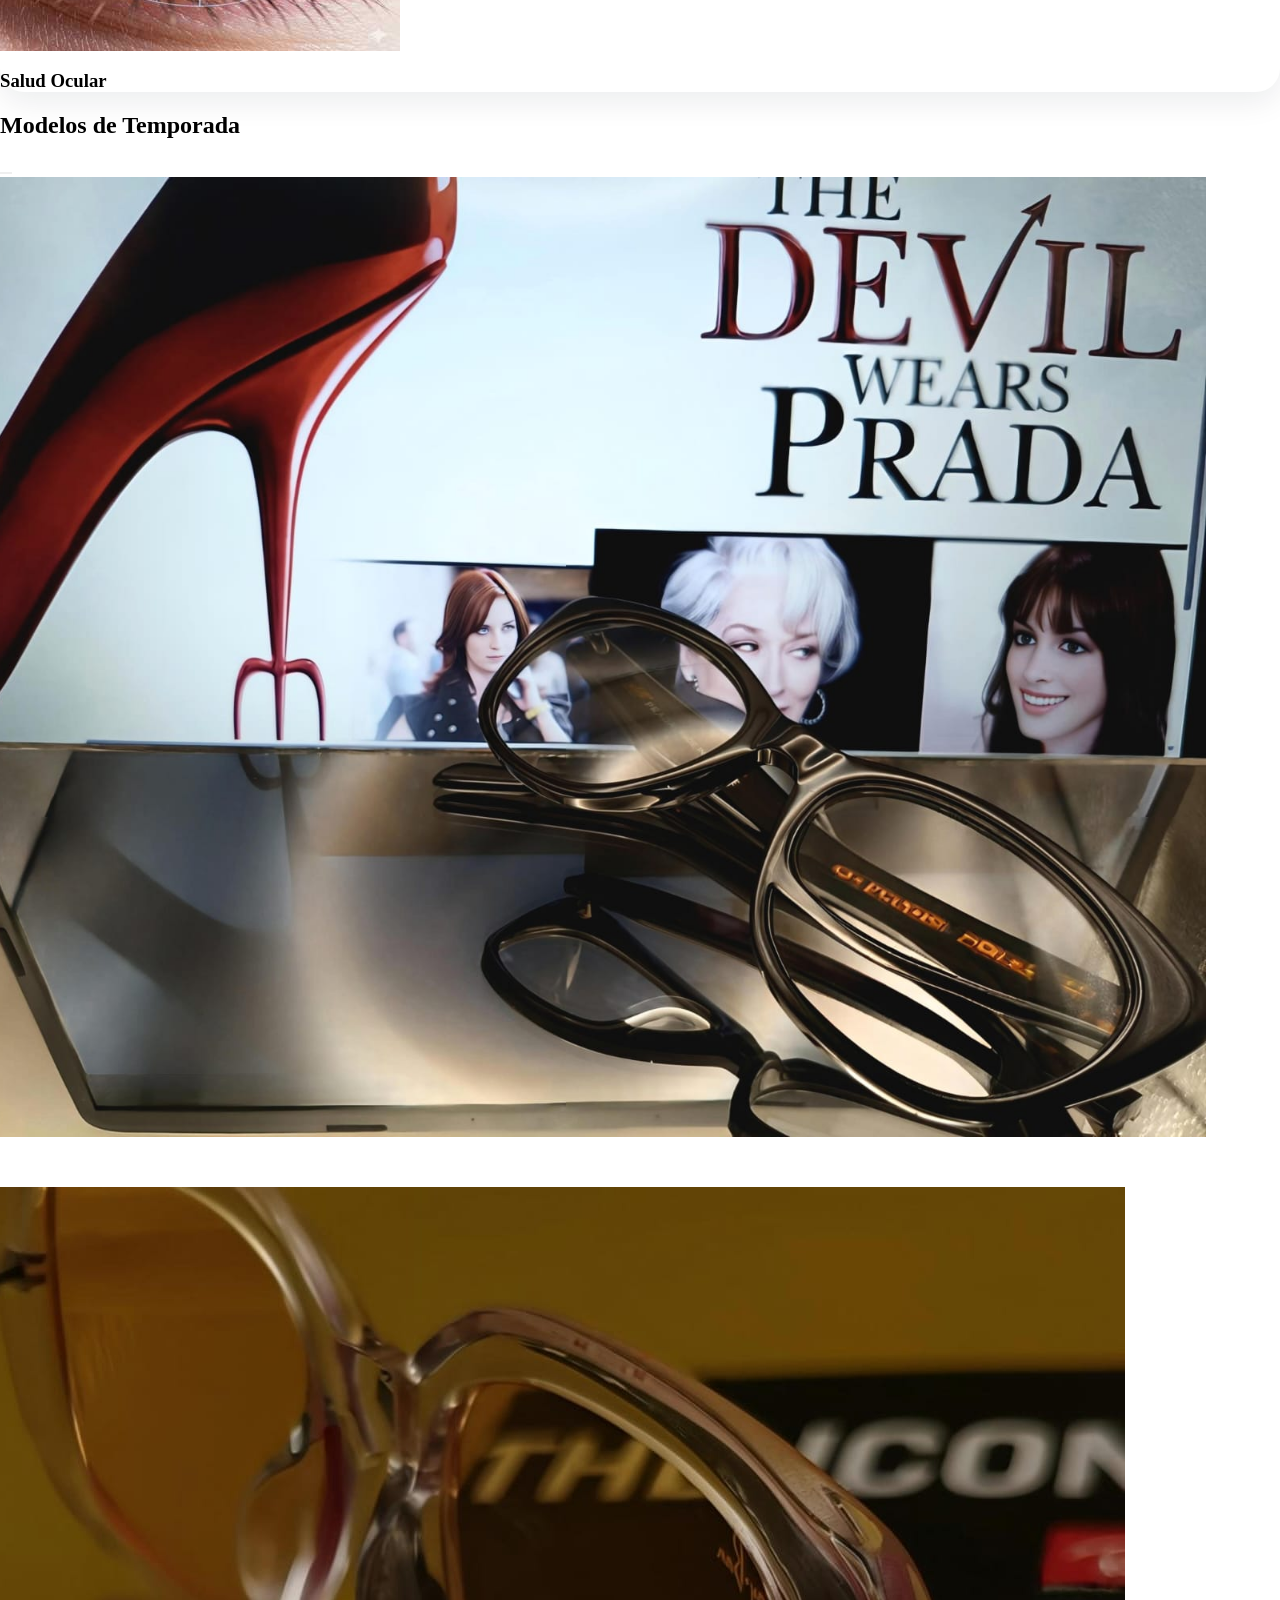
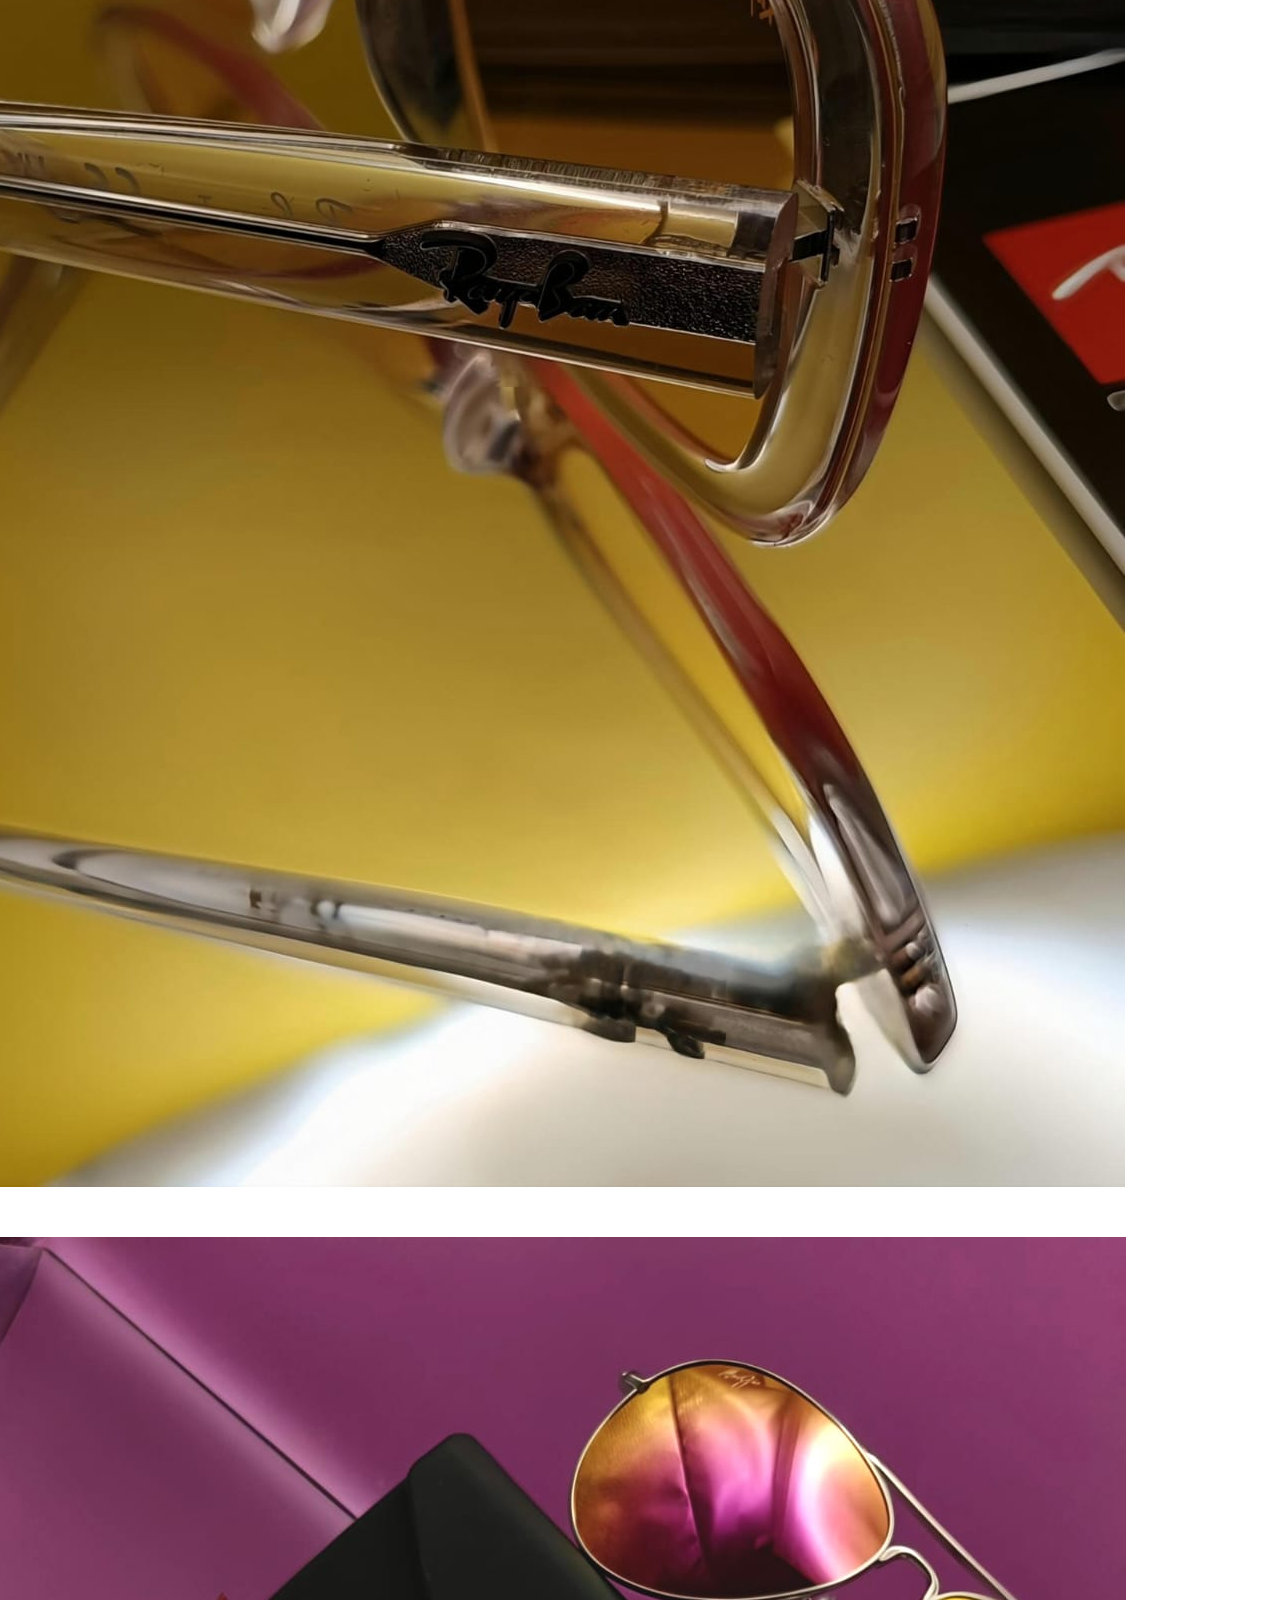
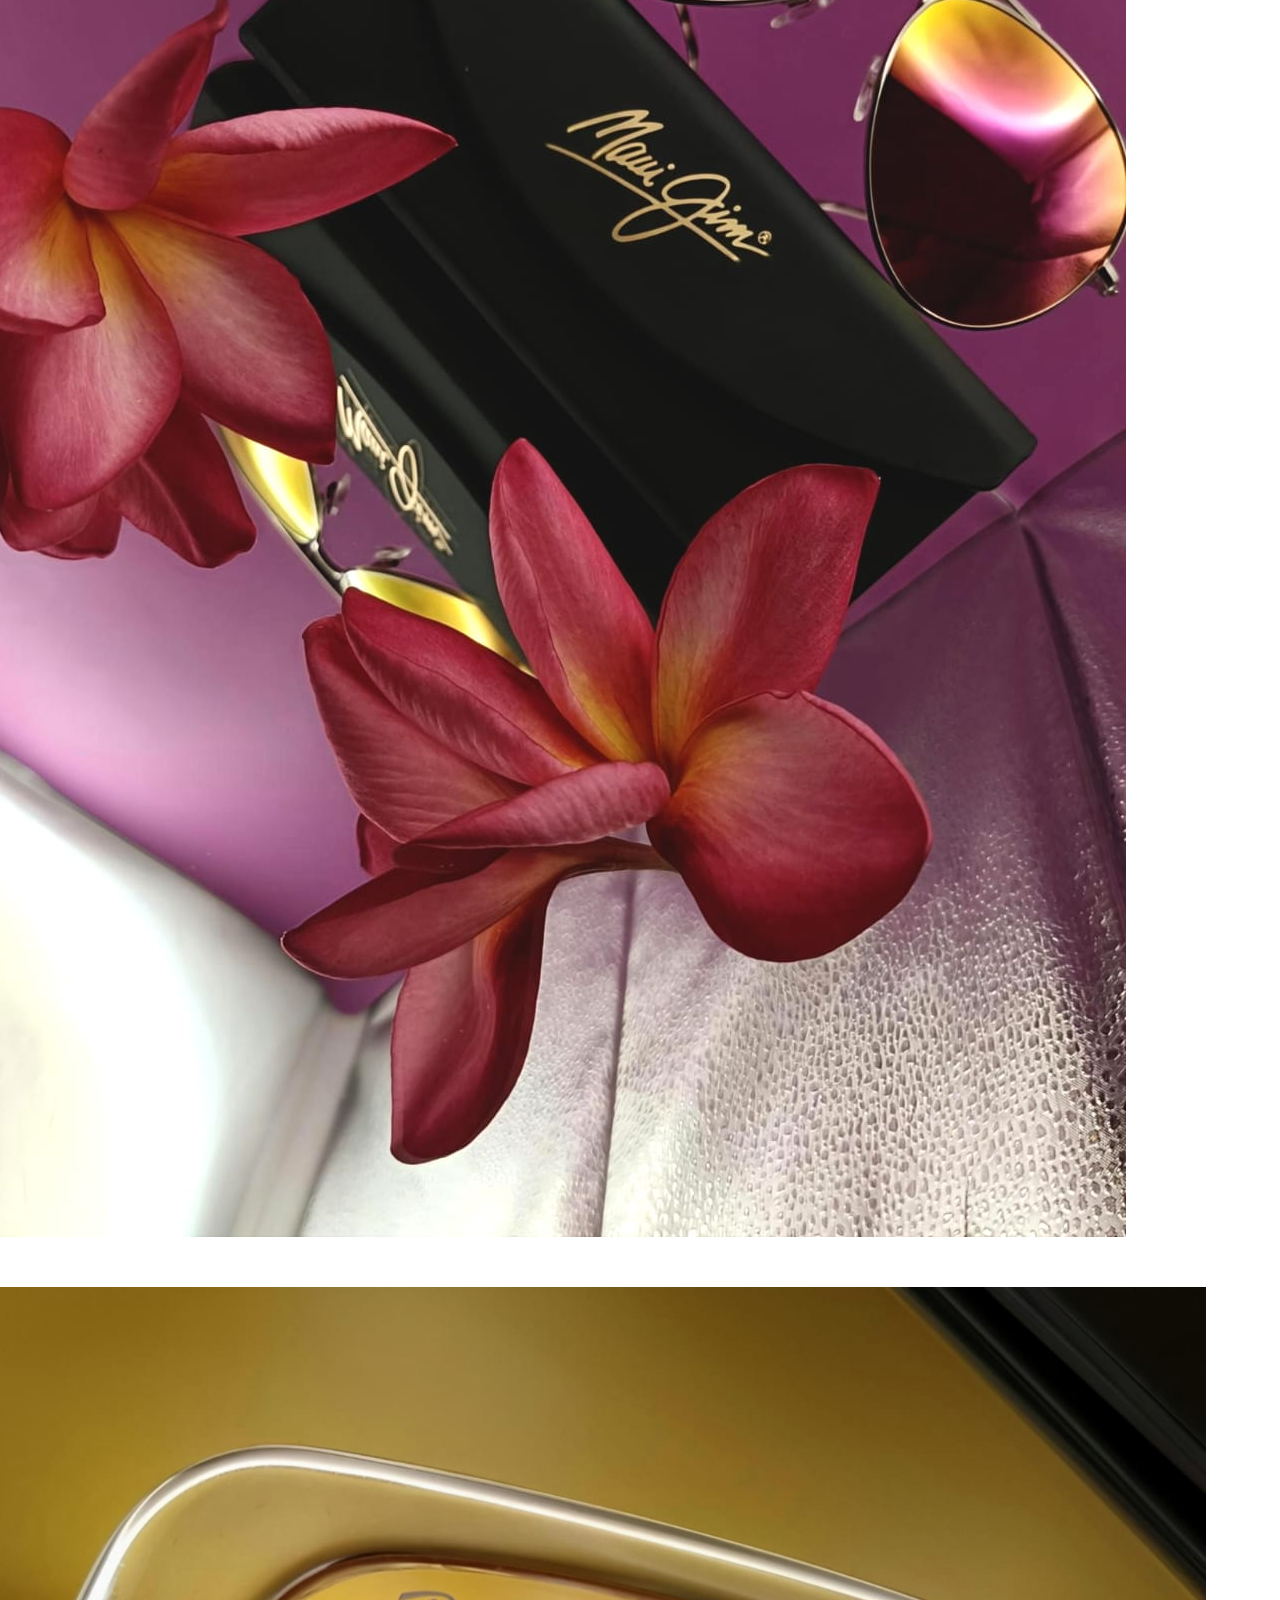
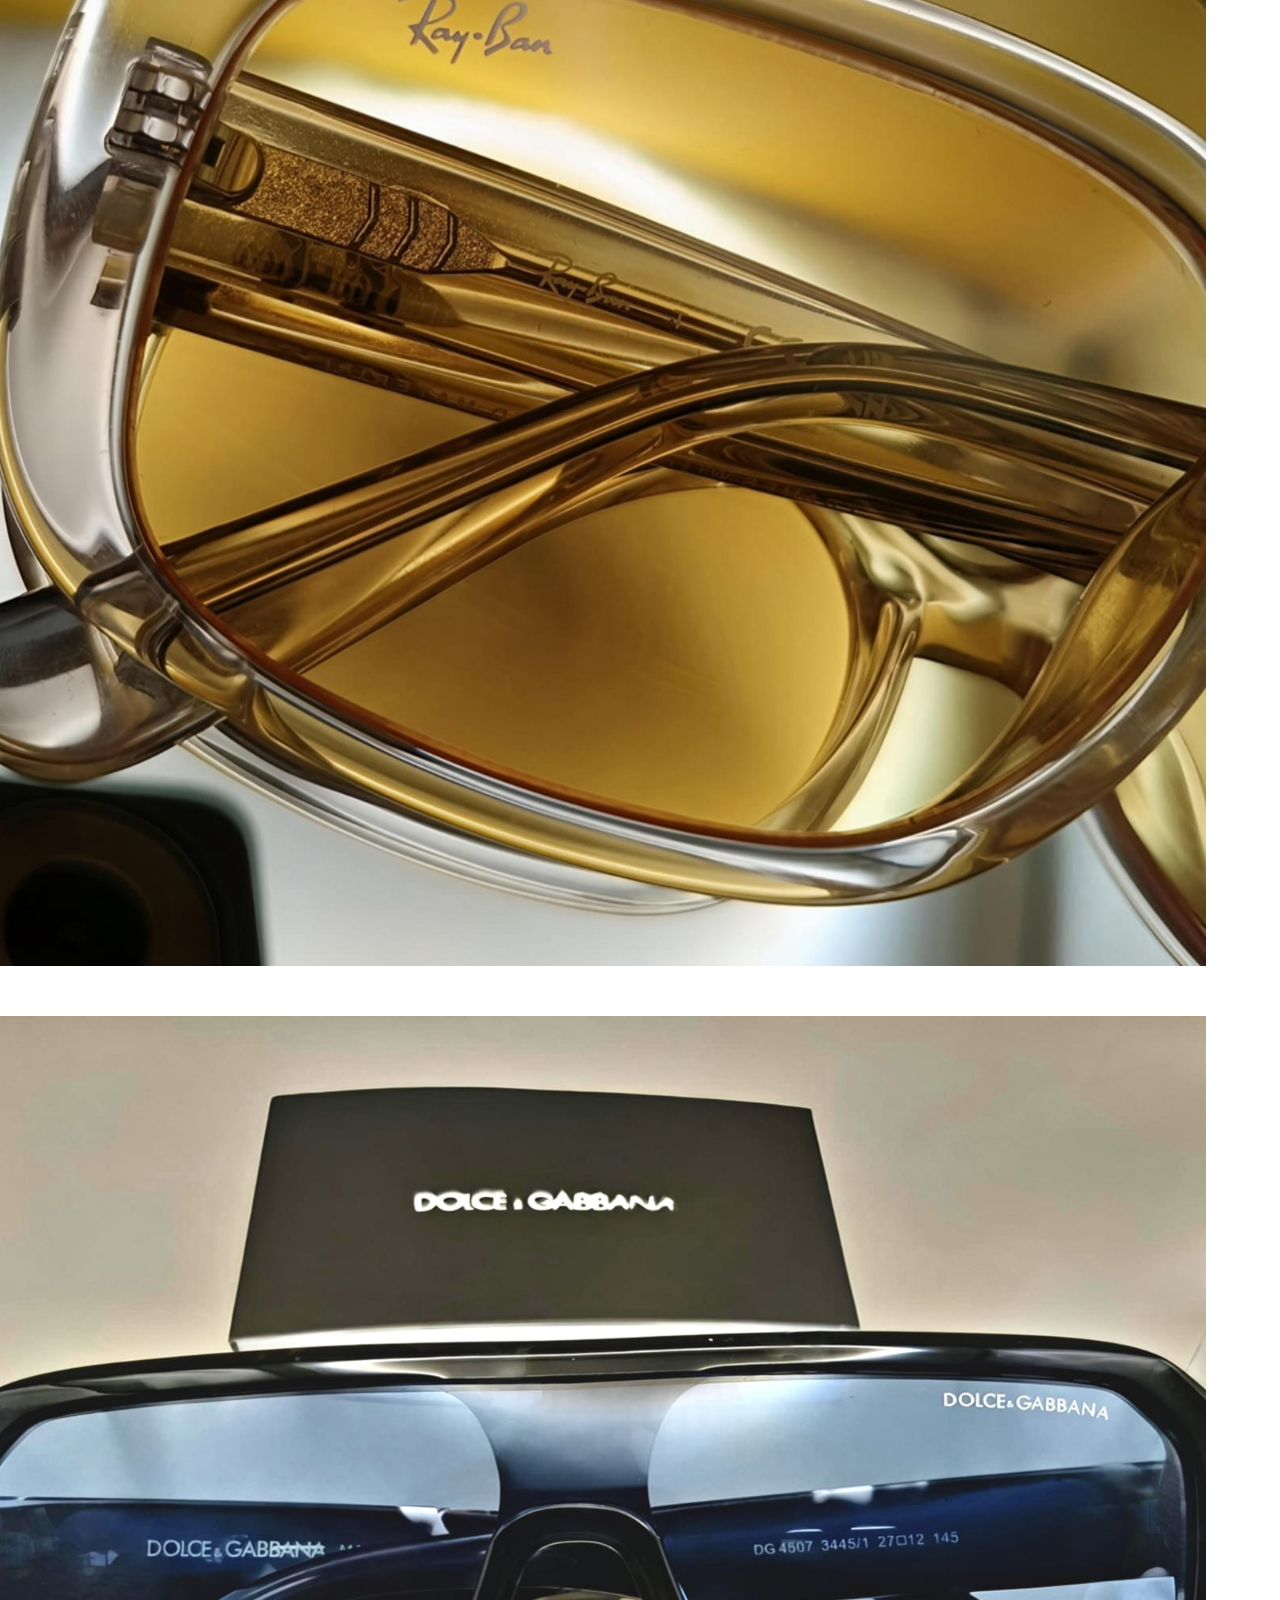
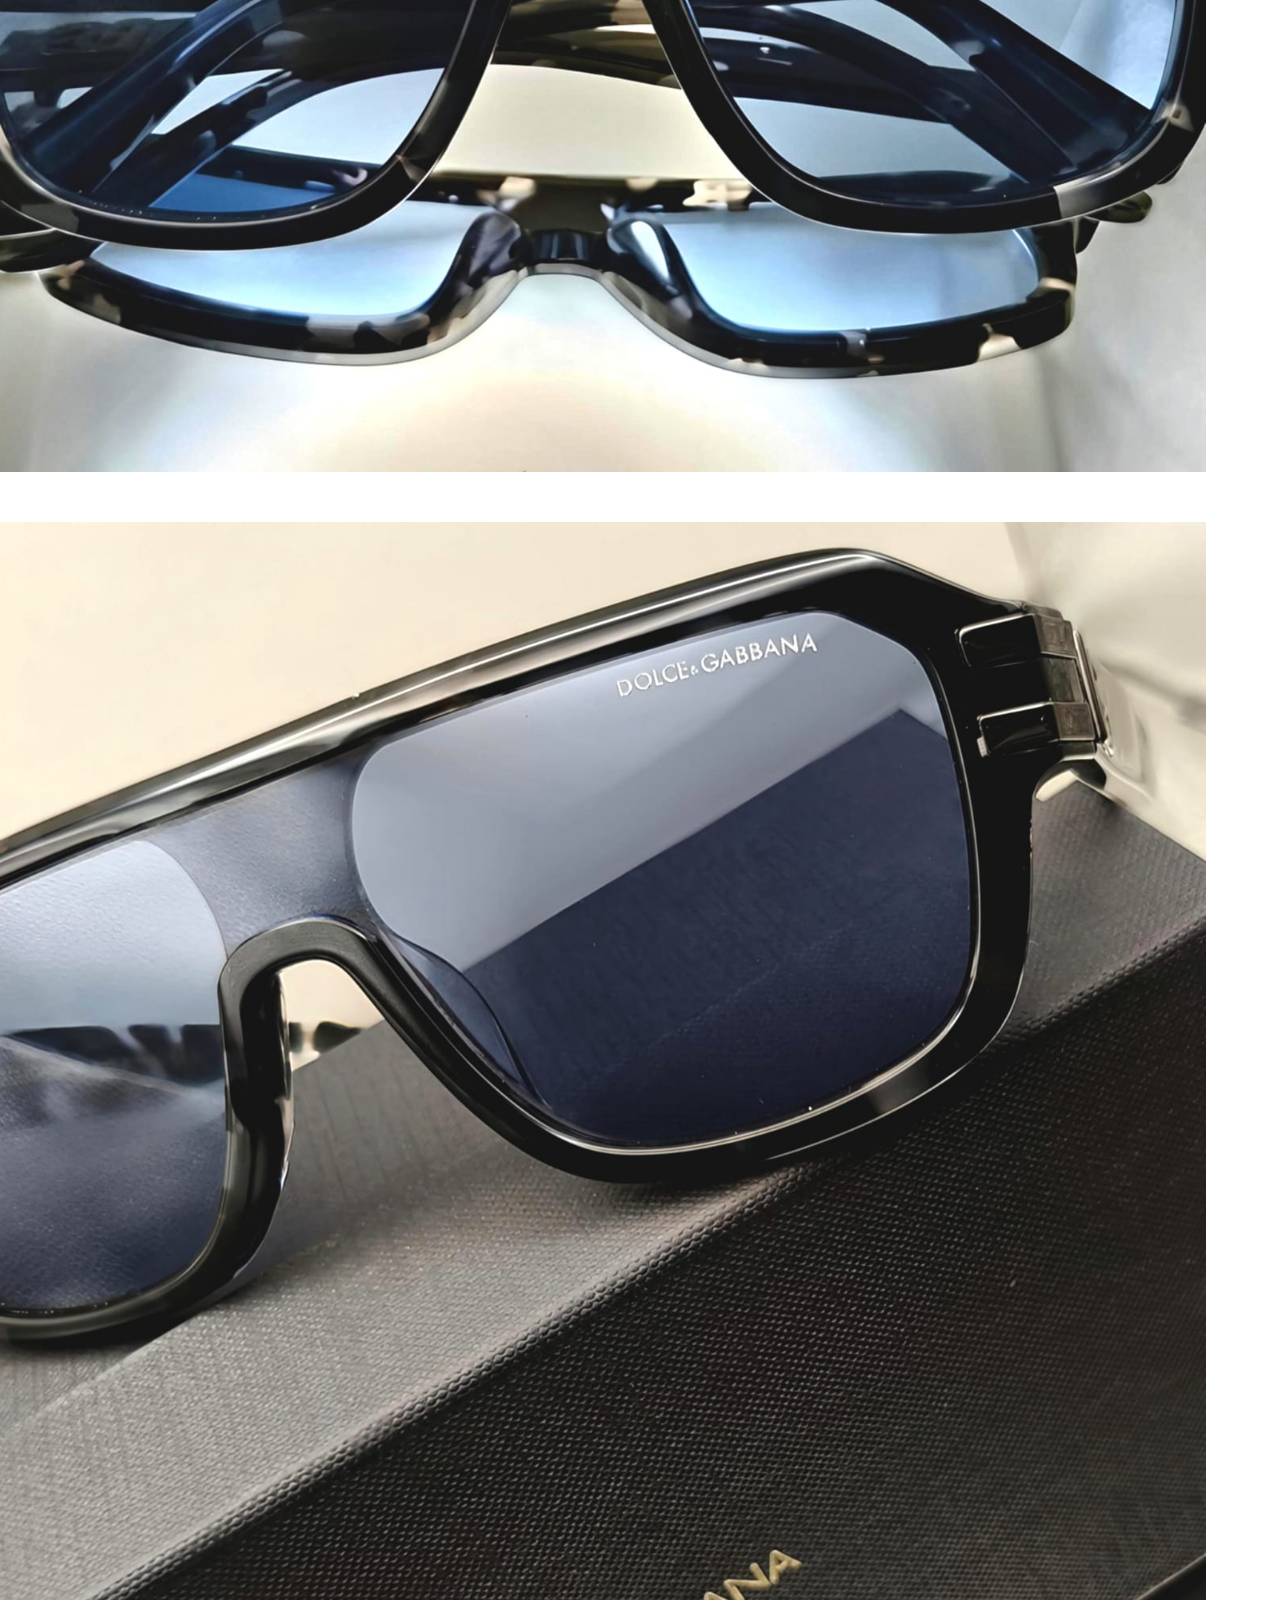
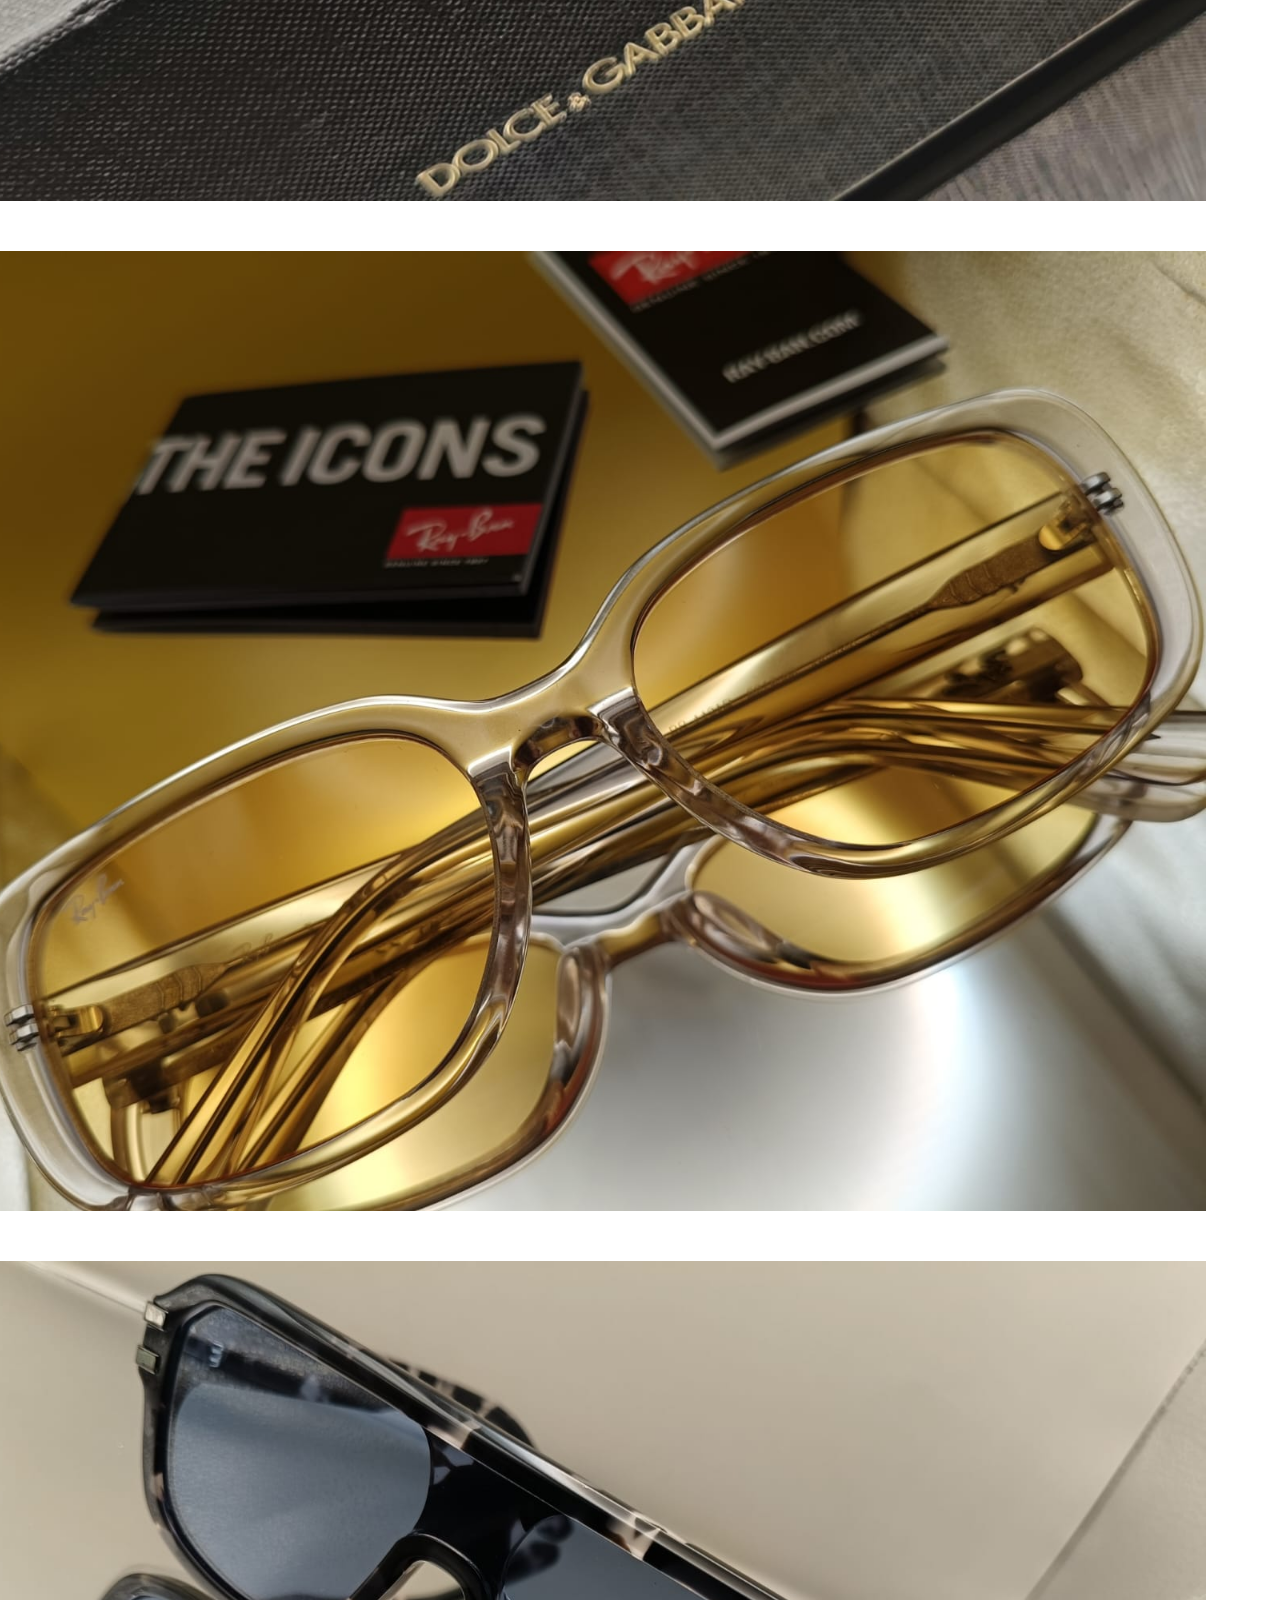
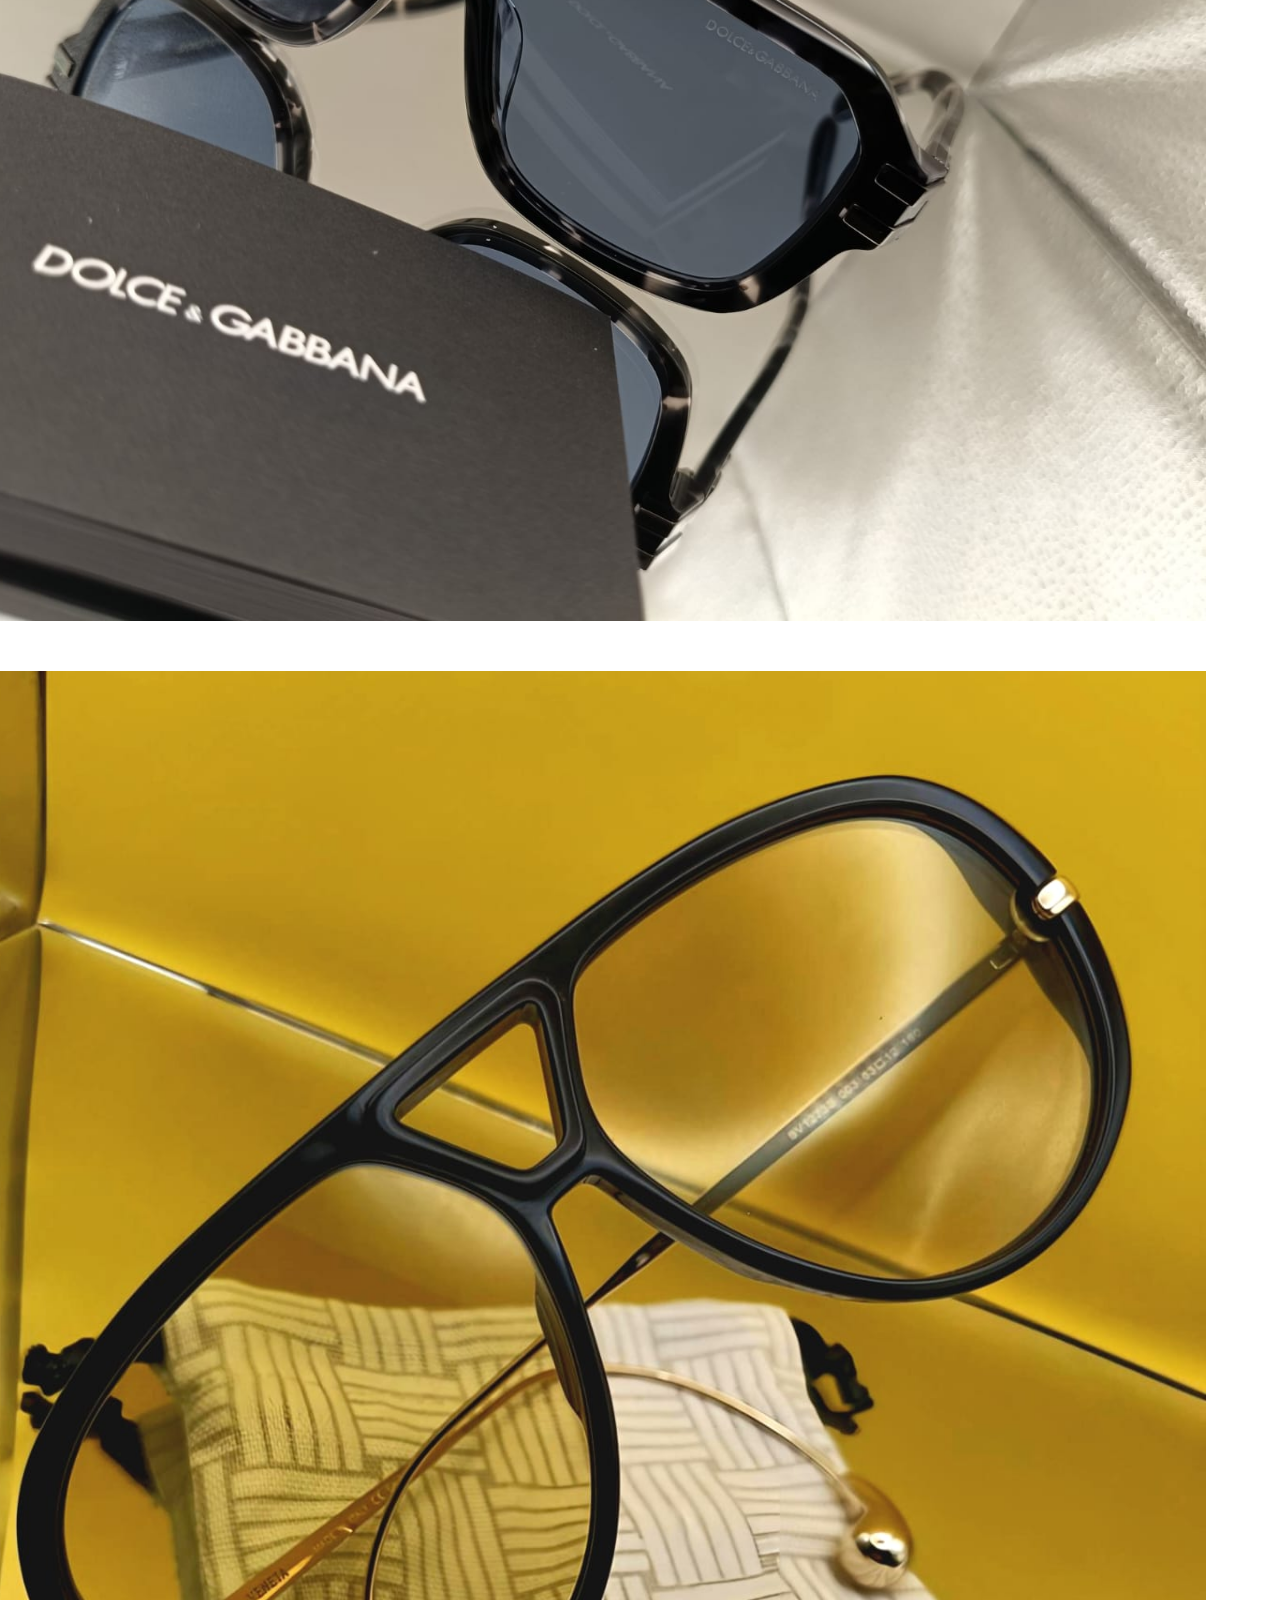
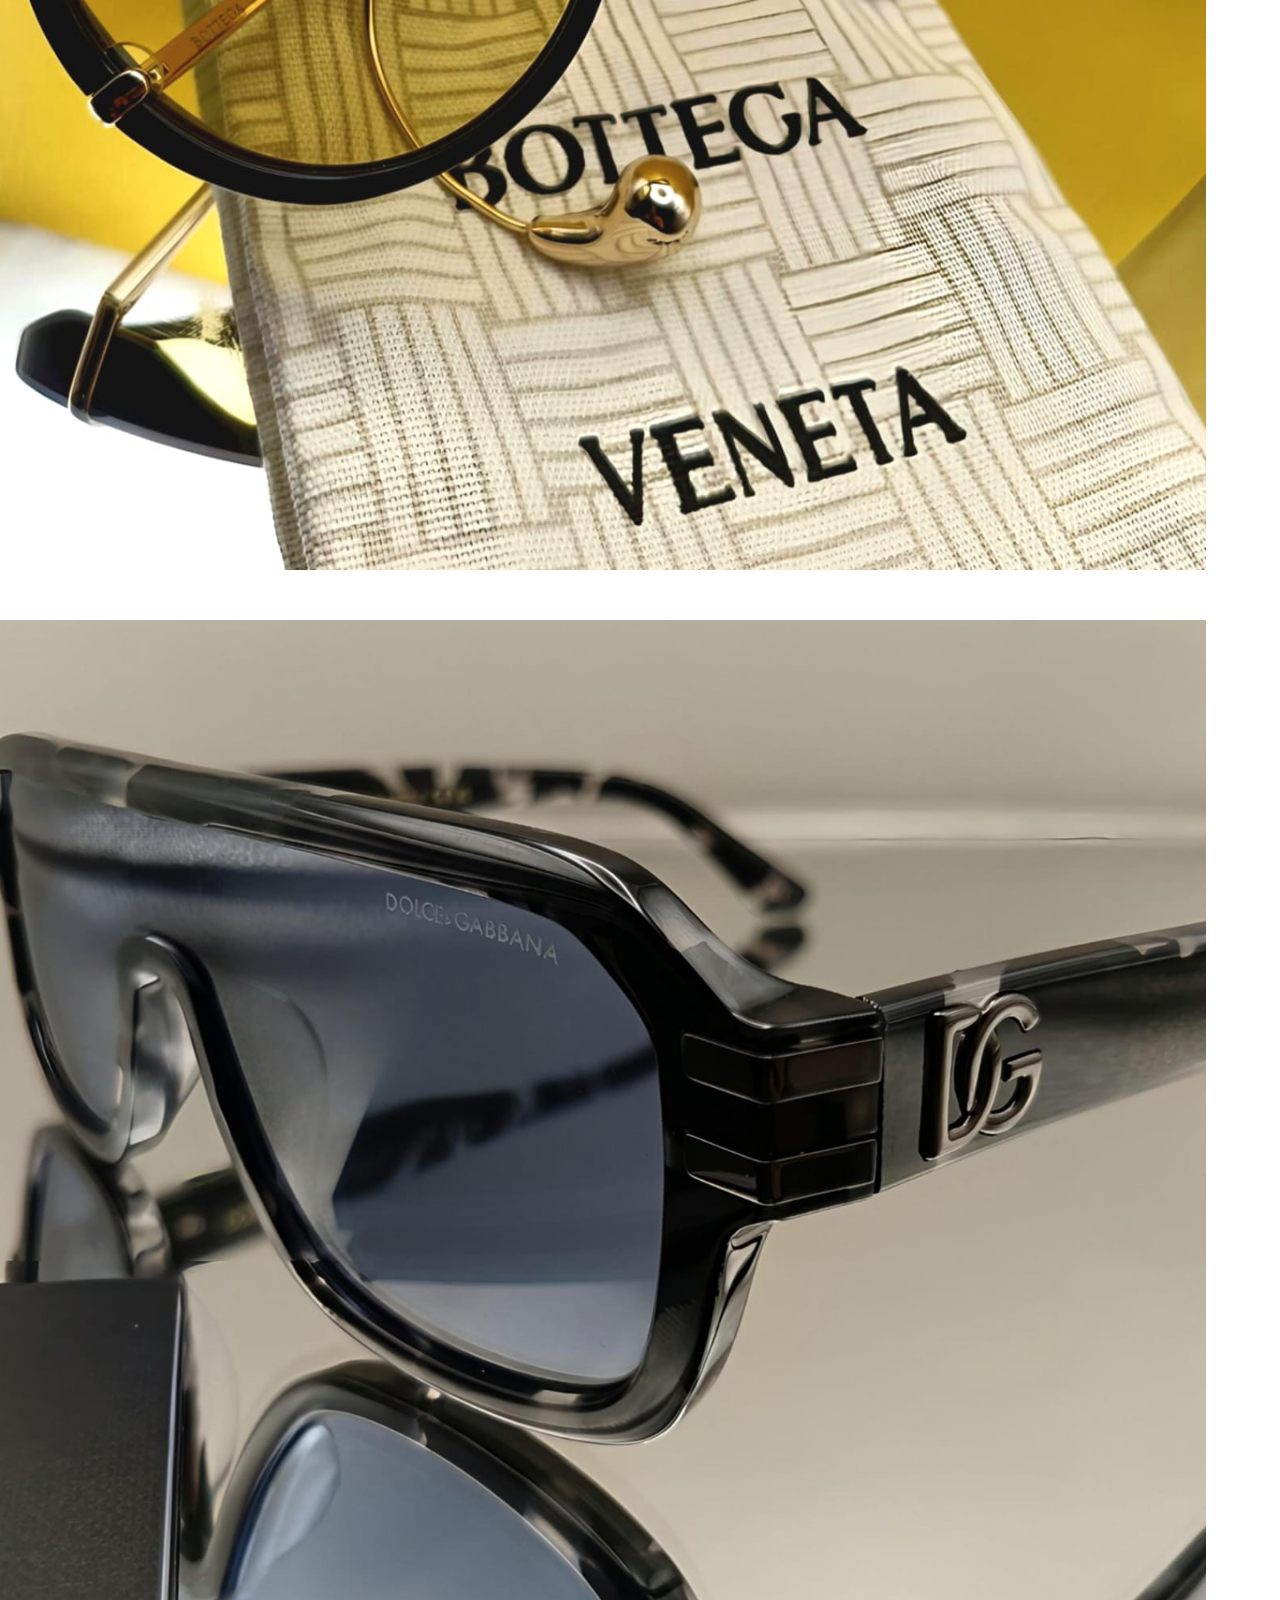
==== commit 871ab447: "imagen og" ====
--- a/index.html
+++ b/index.html
@@ -4,14 +4,14 @@
         <meta charset="UTF-8">
         <meta name="viewport" content="width=device-width, initial-scale=1.0">
         <meta property="og:type" content="website">
-        <meta property="og:url" content="https://tu-dominio.com/">
+        <meta property="og:url" content="https://ingjampa-web.github.io/optoclinique/">
         <meta property="og:title"
             content="Opto Clinique | Salud Visual Especializada">
         <meta property="og:description"
             content="Vuelve a ver la vida con claridad. Agenda tu examen de la vista hoy mismo en Emiliano Zapata.">
 
         <meta property="og:image"
-            content="https://tu-dominio.com/images/og-image.jpg">
+            content="https://ingjampa-web.github.io/optoclinique/images/og-image.jpg">
         <meta property="og:image:width" content="1200">
         <meta property="og:image:height" content="630">
 
